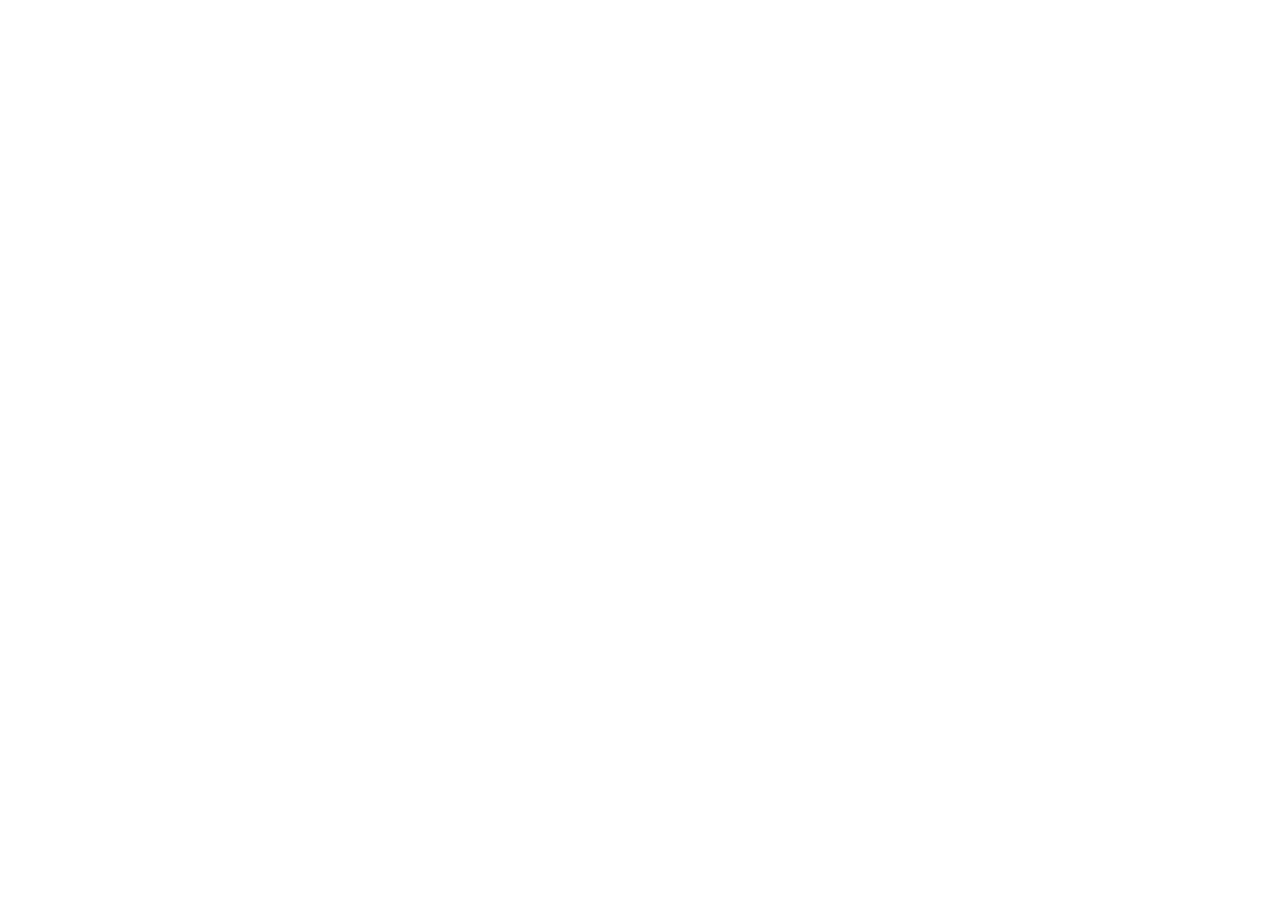
==== docs/index.html @ 5a46e16a "Initial version of REBIUN Data Explorer" ====
<!DOCTYPE html>
<html>
<head>
  <meta charset="UTF-8">
  <style>
    #vis.vega-embed {
      width: 100%;
      display: flex;
    }

    #vis.vega-embed details,
    #vis.vega-embed details summary {
      position: relative;
    }
  </style>
  <script type="text/javascript" src="https://cdn.jsdelivr.net/npm/vega@6"></script>
  <script type="text/javascript" src="https://cdn.jsdelivr.net/npm/vega-lite@6.4.1"></script>
  <script type="text/javascript" src="https://cdn.jsdelivr.net/npm/vega-embed@7"></script>
</head>
<body>
  <div id="vis"></div>
  <script>
    (function(vegaEmbed) {
      var spec = {"config": {"view": {"continuousWidth": 300, "continuousHeight": 300}, "background": "white", "padding": {"left": 38, "right": 52, "top": 30, "bottom": 38}}, "layer": [{"data": {"name": "data-f1de901c2d31e47f99f849ad54f6220b"}, "mark": {"type": "line", "color": "#4B5563", "opacity": 0.88, "strokeDash": [6, 4], "strokeWidth": 2}, "encoding": {"x": {"field": "porcentaje_ptgas", "type": "quantitative"}, "y": {"field": "ratio_usuarios_bibliotecario", "scale": {"domain": [126.91222050033207, 13691.44888888889], "nice": false, "type": "log"}, "type": "quantitative"}}, "name": "view_b2ff8e7f41da6af4_0"}, {"data": {"name": "data-8a2980b4a026dc83e1240d1a36b74109"}, "mark": {"type": "rule", "color": "#6B7280", "opacity": 0.82, "strokeDash": [3, 4], "strokeWidth": 1.2}, "encoding": {"x": {"field": "x", "type": "quantitative"}}}, {"data": {"name": "data-193352be0f4d25f13fe970c2f8bbff43"}, "mark": {"type": "rule", "color": "#6B7280", "opacity": 0.82, "strokeDash": [3, 4], "strokeWidth": 1.2}, "encoding": {"y": {"field": "y", "scale": {"domain": [126.91222050033207, 13691.44888888889], "nice": false, "type": "log"}, "type": "quantitative"}}}, {"data": {"name": "data-3f4d551e3c42fa9a676c4fe5a2513b56"}, "mark": {"type": "text", "align": "left", "baseline": "middle", "color": "#4B5563", "fontSize": 11, "opacity": 0.78}, "encoding": {"text": {"field": "label", "type": "nominal"}, "x": {"field": "x", "type": "quantitative"}, "y": {"field": "y", "scale": {"domain": [126.91222050033207, 13691.44888888889], "nice": false, "type": "log"}, "type": "quantitative"}}}, {"data": {"name": "data-dd6310cd65c7c9d2181bcee5a3fee55d"}, "mark": {"type": "rule", "color": "#111827", "opacity": 0.65, "strokeDash": [2, 3], "strokeWidth": 1.1}, "encoding": {"x": {"field": "porcentaje_ptgas", "type": "quantitative"}}, "transform": [{"filter": "(propiedad_sel == 'Todas' || datum.propiedad == propiedad_sel) && (tipologia_sel == 'Todas' || datum.tipologia == tipologia_sel) && (comunidad_sel == 'Todas' || datum.comunidad_autonoma == comunidad_sel) && (busqueda == '' || test(regexp(busqueda, 'i'), datum.universidad_busqueda))"}, {"filter": "universidad_sel != 'Todas' && datum.universidad == universidad_sel"}]}, {"data": {"name": "data-dd6310cd65c7c9d2181bcee5a3fee55d"}, "mark": {"type": "rule", "color": "#111827", "opacity": 0.65, "strokeDash": [2, 3], "strokeWidth": 1.1}, "encoding": {"y": {"field": "ratio_usuarios_bibliotecario", "scale": {"domain": [126.91222050033207, 13691.44888888889], "nice": false, "type": "log"}, "type": "quantitative"}}, "transform": [{"filter": "(propiedad_sel == 'Todas' || datum.propiedad == propiedad_sel) && (tipologia_sel == 'Todas' || datum.tipologia == tipologia_sel) && (comunidad_sel == 'Todas' || datum.comunidad_autonoma == comunidad_sel) && (busqueda == '' || test(regexp(busqueda, 'i'), datum.universidad_busqueda))"}, {"filter": "universidad_sel != 'Todas' && datum.universidad == universidad_sel"}]}, {"data": {"name": "data-dd6310cd65c7c9d2181bcee5a3fee55d"}, "mark": {"type": "circle", "size": 118, "stroke": "#111827", "strokeWidth": 0.45}, "encoding": {"color": {"field": "propiedad", "legend": {"direction": "horizontal", "labelLimit": 160, "orient": "top", "titleOrient": "left"}, "scale": {"domain": ["P\u00fablica", "Privada"], "range": ["#2F6B8F", "#B66A2C"]}, "title": "Tipo de universidad", "type": "nominal"}, "opacity": {"condition": {"param": "leyenda_propiedad", "value": 0.74}, "value": 0.12}, "tooltip": [{"field": "universidad", "title": "Universidad", "type": "nominal"}, {"field": "tipologia", "title": "Tipolog\u00eda", "type": "nominal"}, {"field": "comunidad_autonoma", "title": "Comunidad Aut\u00f3noma", "type": "nominal"}, {"field": "ptgas_universidad", "format": ",.0f", "title": "PTGAS", "type": "quantitative"}, {"field": "plantilla_biblioteca", "format": ",.2f", "title": "Plantilla biblioteca", "type": "quantitative"}, {"field": "porcentaje_ptgas", "format": ".2f", "title": "% plantilla biblioteca/PTGAS", "type": "quantitative"}, {"field": "personas_usuarias", "format": ",.0f", "title": "Personas usuarias", "type": "quantitative"}, {"field": "ratio_usuarios_bibliotecario", "format": ",.2f", "title": "Personas usuarias por persona de plantilla bibliotecaria", "type": "quantitative"}], "x": {"axis": {"format": ".0f", "grid": true, "labelExpr": "datum.label + '%'", "tickCount": 7}, "field": "porcentaje_ptgas", "scale": {"domain": [0.5578512396694215, 21.096846011131724], "nice": false}, "title": "Plantilla biblioteca / PTGAS de la universidad (%)", "type": "quantitative"}, "y": {"axis": {"format": ".0f", "grid": true, "tickCount": 7}, "field": "ratio_usuarios_bibliotecario", "scale": {"domain": [126.91222050033207, 13691.44888888889], "nice": false, "type": "log"}, "title": "Personas usuarias propias por persona de plantilla bibliotecaria (escala log)", "type": "quantitative"}}, "transform": [{"filter": "(propiedad_sel == 'Todas' || datum.propiedad == propiedad_sel) && (tipologia_sel == 'Todas' || datum.tipologia == tipologia_sel) && (comunidad_sel == 'Todas' || datum.comunidad_autonoma == comunidad_sel) && (busqueda == '' || test(regexp(busqueda, 'i'), datum.universidad_busqueda))"}]}, {"data": {"name": "data-dd6310cd65c7c9d2181bcee5a3fee55d"}, "mark": {"type": "circle", "fillOpacity": 0, "size": 285, "stroke": "#111827", "strokeWidth": 2.3}, "encoding": {"x": {"field": "porcentaje_ptgas", "type": "quantitative"}, "y": {"field": "ratio_usuarios_bibliotecario", "scale": {"domain": [126.91222050033207, 13691.44888888889], "nice": false, "type": "log"}, "type": "quantitative"}}, "transform": [{"filter": "(propiedad_sel == 'Todas' || datum.propiedad == propiedad_sel) && (tipologia_sel == 'Todas' || datum.tipologia == tipologia_sel) && (comunidad_sel == 'Todas' || datum.comunidad_autonoma == comunidad_sel) && (busqueda == '' || test(regexp(busqueda, 'i'), datum.universidad_busqueda))"}, {"filter": "universidad_sel != 'Todas' && datum.universidad == universidad_sel"}]}, {"data": {"name": "data-dd6310cd65c7c9d2181bcee5a3fee55d"}, "mark": {"type": "circle", "fillOpacity": 0, "size": 285, "stroke": "#111827", "strokeWidth": 2.3}, "encoding": {"x": {"field": "porcentaje_ptgas", "type": "quantitative"}, "y": {"field": "ratio_usuarios_bibliotecario", "scale": {"domain": [126.91222050033207, 13691.44888888889], "nice": false, "type": "log"}, "type": "quantitative"}}, "transform": [{"filter": "(propiedad_sel == 'Todas' || datum.propiedad == propiedad_sel) && (tipologia_sel == 'Todas' || datum.tipologia == tipologia_sel) && (comunidad_sel == 'Todas' || datum.comunidad_autonoma == comunidad_sel) && (busqueda == '' || test(regexp(busqueda, 'i'), datum.universidad_busqueda))"}, {"filter": {"param": "hover", "empty": false}}]}, {"data": {"name": "data-dd6310cd65c7c9d2181bcee5a3fee55d"}, "mark": {"type": "text", "align": "left", "baseline": "middle", "color": "#1F2933", "dx": 8, "dy": -7, "fontSize": 11}, "encoding": {"opacity": {"condition": {"param": "leyenda_propiedad", "value": 0.92}, "value": 0.18}, "text": {"field": "etiqueta", "type": "nominal"}, "x": {"field": "porcentaje_ptgas", "type": "quantitative"}, "y": {"field": "ratio_usuarios_bibliotecario", "scale": {"domain": [126.91222050033207, 13691.44888888889], "nice": false, "type": "log"}, "type": "quantitative"}}, "transform": [{"filter": "(propiedad_sel == 'Todas' || datum.propiedad == propiedad_sel) && (tipologia_sel == 'Todas' || datum.tipologia == tipologia_sel) && (comunidad_sel == 'Todas' || datum.comunidad_autonoma == comunidad_sel) && (busqueda == '' || test(regexp(busqueda, 'i'), datum.universidad_busqueda))"}, {"filter": "datum.mostrar_etiqueta"}]}, {"data": {"name": "data-dd6310cd65c7c9d2181bcee5a3fee55d"}, "mark": {"type": "text", "align": "left", "baseline": "middle", "color": "#111827", "dx": 10, "dy": -14, "fontSize": 11.5, "fontWeight": "bold"}, "encoding": {"opacity": {"condition": {"param": "hover", "value": 1, "empty": false}, "value": 0}, "text": {"field": "universidad", "type": "nominal"}, "x": {"field": "porcentaje_ptgas", "type": "quantitative"}, "y": {"field": "ratio_usuarios_bibliotecario", "scale": {"domain": [126.91222050033207, 13691.44888888889], "nice": false, "type": "log"}, "type": "quantitative"}}, "transform": [{"filter": "(propiedad_sel == 'Todas' || datum.propiedad == propiedad_sel) && (tipologia_sel == 'Todas' || datum.tipologia == tipologia_sel) && (comunidad_sel == 'Todas' || datum.comunidad_autonoma == comunidad_sel) && (busqueda == '' || test(regexp(busqueda, 'i'), datum.universidad_busqueda))"}]}, {"data": {"name": "data-932f14a101cfa1c436092d6a318735ea"}, "mark": {"type": "text", "align": "right", "baseline": "top", "color": "#4B5563", "fontSize": 12}, "encoding": {"text": {"field": "label", "type": "nominal"}, "x": {"field": "x", "type": "quantitative"}, "y": {"field": "y", "scale": {"domain": [126.91222050033207, 13691.44888888889], "nice": false, "type": "log"}, "type": "quantitative"}}}], "height": 760, "params": [{"name": "propiedad_sel", "bind": {"input": "select", "options": ["Todas", "P\u00fablica", "Privada"], "name": "P\u00fablica / Privada: "}, "value": "Todas"}, {"name": "tipologia_sel", "bind": {"input": "select", "options": ["Todas", "P\u00fablica presencial", "P\u00fablica no presencial", "Privada presencial", "Privada online", "Privada de la Iglesia"], "name": "Tipolog\u00eda: "}, "value": "Todas"}, {"name": "comunidad_sel", "bind": {"input": "select", "options": ["Todas", "Comunidad Aut\u00f3noma de Andaluc\u00eda", "Comunidad Aut\u00f3noma de Arag\u00f3n", "Comunidad Aut\u00f3noma de Canarias", "Comunidad Aut\u00f3noma de Cantabria", "Comunidad Aut\u00f3noma de Castilla-La Mancha", "Comunidad Aut\u00f3noma de Catalu\u00f1a", "Comunidad Aut\u00f3noma de Extremadura", "Comunidad Aut\u00f3noma de Galicia", "Comunidad Aut\u00f3noma de la Rioja", "Comunidad Aut\u00f3noma de las Illes Balears", "Comunidad Aut\u00f3noma del Pa\u00eds Vasco", "Comunidad Foral de Navarra", "Comunidad Valenciana", "Comunidad de Castilla y Le\u00f3n", "Comunidad de Madrid", "Principado de Asturias", "Regi\u00f3n de Murcia"], "name": "Comunidad Aut\u00f3noma: "}, "value": "Todas"}, {"name": "universidad_sel", "bind": {"input": "select", "options": ["Todas", "IE Universidad", "Mondragon Unibertsitatea", "Universidad Alfonso X el Sabio", "Universidad Antonio de Nebrija", "Universidad Aut\u00f3noma de Madrid", "Universidad CEU Cardenal Herrera", "Universidad CEU San Pablo", "Universidad Camilo Jos\u00e9 Cela", "Universidad Carlos III de Madrid", "Universidad Cat\u00f3lica San Antonio de Murcia", "Universidad Cat\u00f3lica de \u00c1vila", "Universidad Complutense de Madrid", "Universidad Europea Miguel de Cervantes", "Universidad Europea de Madrid", "Universidad Francisco de Vitoria", "Universidad Internacional de Andaluc\u00eda", "Universidad Internacional de Valencia", "Universidad Internacional de la Rioja", "Universidad Loyola Andaluc\u00eda", "Universidad Miguel Hern\u00e1ndez de Elche", "Universidad Nacional de Educaci\u00f3n a Distancia", "Universidad Pablo de Olavide", "Universidad Polit\u00e9cnica de Cartagena", "Universidad Polit\u00e9cnica de Madrid", "Universidad Pontificia Comillas", "Universidad Pontificia de Salamanca", "Universidad P\u00fablica de Navarra", "Universidad Rey Juan Carlos", "Universidad San Jorge", "Universidad a Distancia de Madrid", "Universidad de Alcal\u00e1", "Universidad de Alicante", "Universidad de Almer\u00eda", "Universidad de Cantabria", "Universidad de Castilla La Mancha", "Universidad de C\u00e1diz", "Universidad de C\u00f3rdoba", "Universidad de Deusto", "Universidad de Extremadura", "Universidad de Granada", "Universidad de Huelva", "Universidad de Ja\u00e9n", "Universidad de La Laguna", "Universidad de La Rioja", "Universidad de Las Palmas de Gran Canaria", "Universidad de Le\u00f3n", "Universidad de Murcia", "Universidad de M\u00e1laga", "Universidad de Oviedo", "Universidad de Salamanca", "Universidad de Sevilla", "Universidad de Valladolid", "Universidad de Zaragoza", "Universidad del Pa\u00eds Vasco", "Universidade da Coru\u00f1a", "Universidade de Santiago de Compostela", "Universidade de Vigo", "Universitat Abat Oliba CEU", "Universitat Aut\u00f2noma de Barcelona", "Universitat Cat\u00f2lica de Val\u00e8ncia Sant Vicent M\u00e0rtir", "Universitat Internacional de Catalunya", "Universitat Jaume I", "Universitat Oberta de Catalunya", "Universitat Polit\u00e8cnica de Catalunya", "Universitat Polit\u00e8cnica de Val\u00e8ncia", "Universitat Pompeu Fabra", "Universitat Ramon Llull", "Universitat Rovira i Virgili", "Universitat de Barcelona", "Universitat de Girona", "Universitat de Lleida", "Universitat de Val\u00e8ncia", "Universitat de Vic", "Universitat de les Illes Balears"], "name": "Universidad seleccionada: "}, "value": "Todas"}, {"name": "busqueda", "bind": {"input": "search", "name": "Buscar: ", "placeholder": "Buscar universidad"}, "value": ""}, {"name": "zoom", "select": {"type": "interval"}, "bind": "scales", "views": ["view_b2ff8e7f41da6af4_0"]}, {"name": "hover", "select": {"type": "point", "clear": "pointerout", "fields": ["universidad"], "nearest": true, "on": "pointerover"}, "views": ["view_b2ff8e7f41da6af4_0"]}, {"name": "leyenda_propiedad", "select": {"type": "point", "fields": ["propiedad"]}, "bind": "legend", "views": ["view_b2ff8e7f41da6af4_0"]}], "title": {"text": "Peso institucional de la biblioteca y presi\u00f3n potencial sobre la plantilla, 2025", "anchor": "start", "color": "#1F2933", "fontSize": 24, "offset": 18, "subtitle": "X: plantilla bibliotecaria sobre PTGAS universitario. Y: personas usuarias propias por persona de plantilla bibliotecaria (escala logar\u00edtmica).", "subtitleColor": "#4B5563", "subtitleFontSize": 13}, "width": 1180, "$schema": "https://vega.github.io/schema/vega-lite/v6.4.1.json", "datasets": {"data-f1de901c2d31e47f99f849ad54f6220b": [{"porcentaje_ptgas": 0.5578512396694215, "ratio_usuarios_bibliotecario": 1936.485997542765}, {"porcentaje_ptgas": 0.8145886743127003, "ratio_usuarios_bibliotecario": 1845.73049044421}, {"porcentaje_ptgas": 1.0713261089559791, "ratio_usuarios_bibliotecario": 1759.2283381745415}, {"porcentaje_ptgas": 1.3280635435992578, "ratio_usuarios_bibliotecario": 1676.780202667353}, {"porcentaje_ptgas": 1.5848009782425367, "ratio_usuarios_bibliotecario": 1598.1960880499516}, {"porcentaje_ptgas": 1.8415384128858154, "ratio_usuarios_bibliotecario": 1523.294902811356}, {"porcentaje_ptgas": 2.098275847529094, "ratio_usuarios_bibliotecario": 1451.9040424897669}, {"porcentaje_ptgas": 2.355013282172373, "ratio_usuarios_bibliotecario": 1383.8589919178544}, {"porcentaje_ptgas": 2.611750716815652, "ratio_usuarios_bibliotecario": 1319.0029461092265}, {"porcentaje_ptgas": 2.868488151458931, "ratio_usuarios_bibliotecario": 1257.1864489124853}, {"porcentaje_ptgas": 3.1252255861022094, "ratio_usuarios_bibliotecario": 1198.2670486001357}, {"porcentaje_ptgas": 3.3819630207454883, "ratio_usuarios_bibliotecario": 1142.108969598693}, {"porcentaje_ptgas": 3.638700455388767, "ratio_usuarios_bibliotecario": 1088.5827996035246}, {"porcentaje_ptgas": 3.8954378900320457, "ratio_usuarios_bibliotecario": 1037.5651913573804}, {"porcentaje_ptgas": 4.152175324675325, "ratio_usuarios_bibliotecario": 988.9385784053966}, {"porcentaje_ptgas": 4.4089127593186035, "ratio_usuarios_bibliotecario": 942.590904171557}, {"porcentaje_ptgas": 4.665650193961882, "ratio_usuarios_bibliotecario": 898.4153637322639}, {"porcentaje_ptgas": 4.92238762860516, "ratio_usuarios_bibliotecario": 856.3101576919853}, {"porcentaje_ptgas": 5.17912506324844, "ratio_usuarios_bibliotecario": 816.1782575937697}, {"porcentaje_ptgas": 5.435862497891718, "ratio_usuarios_bibliotecario": 777.9271823240649}, {"porcentaje_ptgas": 5.692599932534997, "ratio_usuarios_bibliotecario": 741.4687849965572}, {"porcentaje_ptgas": 5.949337367178276, "ratio_usuarios_bibliotecario": 706.71904982393}, {"porcentaje_ptgas": 6.206074801821555, "ratio_usuarios_bibliotecario": 673.5978985094531}, {"porcentaje_ptgas": 6.462812236464833, "ratio_usuarios_bibliotecario": 642.0290057122331}, {"porcentaje_ptgas": 6.719549671108113, "ratio_usuarios_bibliotecario": 611.9396231608841}, {"porcentaje_ptgas": 6.976287105751391, "ratio_usuarios_bibliotecario": 583.2604120103077}, {"porcentaje_ptgas": 7.23302454039467, "ratio_usuarios_bibliotecario": 555.9252830552435}, {"porcentaje_ptgas": 7.489761975037949, "ratio_usuarios_bibliotecario": 529.8712444323942}, {"porcentaje_ptgas": 7.746499409681227, "ratio_usuarios_bibliotecario": 505.0382564601476}, {"porcentaje_ptgas": 8.003236844324507, "ratio_usuarios_bibliotecario": 481.3690932813942}, {"porcentaje_ptgas": 8.259974278967785, "ratio_usuarios_bibliotecario": 458.80921099060635}, {"porcentaje_ptgas": 8.516711713611064, "ratio_usuarios_bibliotecario": 437.3066219412782}, {"porcentaje_ptgas": 8.773449148254343, "ratio_usuarios_bibliotecario": 416.81177494408973}, {"porcentaje_ptgas": 9.03018658289762, "ratio_usuarios_bibliotecario": 397.277441079709}, {"porcentaje_ptgas": 9.2869240175409, "ratio_usuarios_bibliotecario": 378.65860486310044}, {"porcentaje_ptgas": 9.543661452184178, "ratio_usuarios_bibliotecario": 360.9123605085382}, {"porcentaje_ptgas": 9.800398886827459, "ratio_usuarios_bibliotecario": 343.9978130562706}, {"porcentaje_ptgas": 10.057136321470736, "ratio_usuarios_bibliotecario": 327.87598413298883}, {"porcentaje_ptgas": 10.313873756114015, "ratio_usuarios_bibliotecario": 312.5097221289332}, {"porcentaje_ptgas": 10.570611190757294, "ratio_usuarios_bibliotecario": 297.86361658464926}, {"porcentaje_ptgas": 10.827348625400573, "ratio_usuarios_bibliotecario": 283.90391659009646}, {"porcentaje_ptgas": 11.084086060043852, "ratio_usuarios_bibliotecario": 270.59845300807484}, {"porcentaje_ptgas": 11.34082349468713, "ratio_usuarios_bibliotecario": 257.91656434273244}, {"porcentaje_ptgas": 11.59756092933041, "ratio_usuarios_bibliotecario": 245.82902608232482}, {"porcentaje_ptgas": 11.854298363973689, "ratio_usuarios_bibliotecario": 234.30798335340515}, {"porcentaje_ptgas": 12.111035798616967, "ratio_usuarios_bibliotecario": 223.3268867312446}, {"porcentaje_ptgas": 12.367773233260245, "ratio_usuarios_bibliotecario": 212.86043105857038}, {"porcentaje_ptgas": 12.624510667903523, "ratio_usuarios_bibliotecario": 202.88449713162726}, {"porcentaje_ptgas": 12.881248102546804, "ratio_usuarios_bibliotecario": 193.37609611918487}, {"porcentaje_ptgas": 13.137985537190083, "ratio_usuarios_bibliotecario": 184.31331658641028}, {"porcentaje_ptgas": 13.39472297183336, "ratio_usuarios_bibliotecario": 175.67527400152102}, {"porcentaje_ptgas": 13.65146040647664, "ratio_usuarios_bibliotecario": 167.4420626088662}, {"porcentaje_ptgas": 13.908197841119918, "ratio_usuarios_bibliotecario": 159.59470955752553}, {"porcentaje_ptgas": 14.164935275763197, "ratio_usuarios_bibliotecario": 152.11513117972234}, {"porcentaje_ptgas": 14.421672710406476, "ratio_usuarios_bibliotecario": 144.9860913182948}, {"porcentaje_ptgas": 14.678410145049753, "ratio_usuarios_bibliotecario": 138.19116160719648}, {"porcentaje_ptgas": 14.935147579693032, "ratio_usuarios_bibliotecario": 131.71468361349358}, {"porcentaje_ptgas": 15.191885014336311, "ratio_usuarios_bibliotecario": 125.54173275361829}, {"porcentaje_ptgas": 15.448622448979592, "ratio_usuarios_bibliotecario": 119.65808390072526}, {"porcentaje_ptgas": 15.70535988362287, "ratio_usuarios_bibliotecario": 114.05017860389819}, {"porcentaje_ptgas": 15.96209731826615, "ratio_usuarios_bibliotecario": 108.70509384366152}, {"porcentaje_ptgas": 16.21883475290943, "ratio_usuarios_bibliotecario": 103.61051225180074}, {"porcentaje_ptgas": 16.475572187552707, "ratio_usuarios_bibliotecario": 98.75469372686175}, {"porcentaje_ptgas": 16.732309622195984, "ratio_usuarios_bibliotecario": 94.12644837992073}, {"porcentaje_ptgas": 16.989047056839265, "ratio_usuarios_bibliotecario": 89.71511074828008}, {"porcentaje_ptgas": 17.245784491482542, "ratio_usuarios_bibliotecario": 85.51051521766702}, {"porcentaje_ptgas": 17.50252192612582, "ratio_usuarios_bibliotecario": 81.50297259629745}, {"porcentaje_ptgas": 17.7592593607691, "ratio_usuarios_bibliotecario": 77.68324778682168}, {"porcentaje_ptgas": 18.015996795412377, "ratio_usuarios_bibliotecario": 74.04253850469844}, {"porcentaje_ptgas": 18.272734230055658, "ratio_usuarios_bibliotecario": 70.57245499395528}, {"porcentaje_ptgas": 18.529471664698935, "ratio_usuarios_bibliotecario": 67.26500069359189}, {"porcentaje_ptgas": 18.786209099342216, "ratio_usuarios_bibliotecario": 64.11255381007307}, {"porcentaje_ptgas": 19.042946533985496, "ratio_usuarios_bibliotecario": 61.10784975344687}, {"porcentaje_ptgas": 19.299683968628774, "ratio_usuarios_bibliotecario": 58.24396439661312}, {"porcentaje_ptgas": 19.55642140327205, "ratio_usuarios_bibliotecario": 55.51429811916408}, {"porcentaje_ptgas": 19.81315883791533, "ratio_usuarios_bibliotecario": 52.912560599028055}, {"porcentaje_ptgas": 20.06989627255861, "ratio_usuarios_bibliotecario": 50.43275631686892}, {"porcentaje_ptgas": 20.32663370720189, "ratio_usuarios_bibliotecario": 48.069170739837546}, {"porcentaje_ptgas": 20.583371141845166, "ratio_usuarios_bibliotecario": 45.81635715283687}, {"porcentaje_ptgas": 20.840108576488444, "ratio_usuarios_bibliotecario": 43.66912410695354}, {"porcentaje_ptgas": 21.096846011131724, "ratio_usuarios_bibliotecario": 41.62252345613279}], "data-8a2980b4a026dc83e1240d1a36b74109": [{"x": 7.881733460473245}], "data-193352be0f4d25f13fe970c2f8bbff43": [{"y": 975.5329616463956}], "data-3f4d551e3c42fa9a676c4fe5a2513b56": [{"x": 1.0705229951256892, "y": 6534.785252937731, "label": "Bajo peso / alta presi\u00f3n"}, {"x": 8.80679133901934, "y": 6534.785252937731, "label": "Alto peso / alta presi\u00f3n"}, {"x": 1.0705229951256892, "y": 207.05259791596993, "label": "Bajo peso / baja presi\u00f3n"}, {"x": 8.80679133901934, "y": 207.05259791596993, "label": "Alto peso / baja presi\u00f3n"}], "data-dd6310cd65c7c9d2181bcee5a3fee55d": [{"id_institucion_rebiun": "rebiun_ie_universidad", "universidad": "IE Universidad", "NPASUNIV": 1928.0, "NPLANTILLATOTAL": 17.5, "NUSUARIOPROP": 15176.0, "grupo_comparacion": "universidad_privada_presencial", "comunidad_autonoma": "Comunidad de Castilla y Le\u00f3n", "tipologia": "Privada presencial", "propiedad": "Privada", "personas_usuarias": 15176.0, "plantilla_biblioteca": 17.5, "ptgas_universidad": 1928.0, "porcentaje_ptgas": 0.907676348547718, "ratio_usuarios_bibliotecario": 867.2, "etiqueta": "IE Universidad", "mostrar_etiqueta": true, "universidad_busqueda": "ie universidad"}, {"id_institucion_rebiun": "rebiun_mondragon_unibertsitatea", "universidad": "Mondragon Unibertsitatea", "NPASUNIV": 188.0, "NPLANTILLATOTAL": 13.0, "NUSUARIOPROP": 8783.0, "grupo_comparacion": "universidad_privada_presencial", "comunidad_autonoma": "Comunidad Aut\u00f3noma del Pa\u00eds Vasco", "tipologia": "Privada presencial", "propiedad": "Privada", "personas_usuarias": 8783.0, "plantilla_biblioteca": 13.0, "ptgas_universidad": 188.0, "porcentaje_ptgas": 6.914893617021277, "ratio_usuarios_bibliotecario": 675.6153846153846, "etiqueta": "", "mostrar_etiqueta": false, "universidad_busqueda": "mondragon unibertsitatea"}, {"id_institucion_rebiun": "rebiun_universidad_alfonso_x_el_sabio", "universidad": "Universidad Alfonso X el Sabio", "NPASUNIV": 509.0, "NPLANTILLATOTAL": 6.0, "NUSUARIOPROP": 21809.0, "grupo_comparacion": "universidad_privada_presencial", "comunidad_autonoma": "Comunidad de Madrid", "tipologia": "Privada presencial", "propiedad": "Privada", "personas_usuarias": 21809.0, "plantilla_biblioteca": 6.0, "ptgas_universidad": 509.0, "porcentaje_ptgas": 1.1787819253438114, "ratio_usuarios_bibliotecario": 3634.8333333333335, "etiqueta": "", "mostrar_etiqueta": false, "universidad_busqueda": "universidad alfonso x el sabio"}, {"id_institucion_rebiun": "rebiun_universidad_antonio_de_nebrija", "universidad": "Universidad Antonio de Nebrija", "NPASUNIV": 430.0, "NPLANTILLATOTAL": 9.0, "NUSUARIOPROP": 17116.0, "grupo_comparacion": "universidad_privada_presencial", "comunidad_autonoma": "Comunidad de Madrid", "tipologia": "Privada presencial", "propiedad": "Privada", "personas_usuarias": 17116.0, "plantilla_biblioteca": 9.0, "ptgas_universidad": 430.0, "porcentaje_ptgas": 2.0930232558139537, "ratio_usuarios_bibliotecario": 1901.7777777777778, "etiqueta": "", "mostrar_etiqueta": false, "universidad_busqueda": "universidad antonio de nebrija"}, {"id_institucion_rebiun": "rebiun_universidad_autonoma_de_madrid", "universidad": "Universidad Aut\u00f3noma de Madrid", "NPASUNIV": 1127.0, "NPLANTILLATOTAL": 105.0, "NUSUARIOPROP": 35570.0, "grupo_comparacion": "universidad_publica_presencial", "comunidad_autonoma": "Comunidad de Madrid", "tipologia": "P\u00fablica presencial", "propiedad": "P\u00fablica", "personas_usuarias": 35570.0, "plantilla_biblioteca": 105.0, "ptgas_universidad": 1127.0, "porcentaje_ptgas": 9.316770186335404, "ratio_usuarios_bibliotecario": 338.76190476190476, "etiqueta": "", "mostrar_etiqueta": false, "universidad_busqueda": "universidad aut\u00f3noma de madrid"}, {"id_institucion_rebiun": "rebiun_universidad_ceu_cardenal_herrera", "universidad": "Universidad CEU Cardenal Herrera", "NPASUNIV": 479.0, "NPLANTILLATOTAL": 38.0, "NUSUARIOPROP": 15253.0, "grupo_comparacion": "universidad_privada_iglesia", "comunidad_autonoma": "Comunidad Valenciana", "tipologia": "Privada de la Iglesia", "propiedad": "Privada", "personas_usuarias": 15253.0, "plantilla_biblioteca": 38.0, "ptgas_universidad": 479.0, "porcentaje_ptgas": 7.933194154488518, "ratio_usuarios_bibliotecario": 401.39473684210526, "etiqueta": "", "mostrar_etiqueta": false, "universidad_busqueda": "universidad ceu cardenal herrera"}, {"id_institucion_rebiun": "rebiun_universidad_ceu_san_pablo", "universidad": "Universidad CEU San Pablo", "NPASUNIV": 417.0, "NPLANTILLATOTAL": 30.0, "NUSUARIOPROP": 15379.0, "grupo_comparacion": "universidad_privada_iglesia", "comunidad_autonoma": "Comunidad de Madrid", "tipologia": "Privada de la Iglesia", "propiedad": "Privada", "personas_usuarias": 15379.0, "plantilla_biblioteca": 30.0, "ptgas_universidad": 417.0, "porcentaje_ptgas": 7.194244604316546, "ratio_usuarios_bibliotecario": 512.6333333333333, "etiqueta": "", "mostrar_etiqueta": false, "universidad_busqueda": "universidad ceu san pablo"}, {"id_institucion_rebiun": "rebiun_universidad_camilo_jose_cela", "universidad": "Universidad Camilo Jos\u00e9 Cela", "NPASUNIV": 191.0, "NPLANTILLATOTAL": 4.0, "NUSUARIOPROP": 18046.0, "grupo_comparacion": "universidad_privada_presencial", "comunidad_autonoma": "Comunidad de Madrid", "tipologia": "Privada presencial", "propiedad": "Privada", "personas_usuarias": 18046.0, "plantilla_biblioteca": 4.0, "ptgas_universidad": 191.0, "porcentaje_ptgas": 2.094240837696335, "ratio_usuarios_bibliotecario": 4511.5, "etiqueta": "", "mostrar_etiqueta": false, "universidad_busqueda": "universidad camilo jos\u00e9 cela"}, {"id_institucion_rebiun": "rebiun_universidad_carlos_iii_de_madrid", "universidad": "Universidad Carlos III de Madrid", "NPASUNIV": 746.0, "NPLANTILLATOTAL": 77.0, "NUSUARIOPROP": 28547.0, "grupo_comparacion": "universidad_publica_presencial", "comunidad_autonoma": "Comunidad de Madrid", "tipologia": "P\u00fablica presencial", "propiedad": "P\u00fablica", "personas_usuarias": 28547.0, "plantilla_biblioteca": 77.0, "ptgas_universidad": 746.0, "porcentaje_ptgas": 10.32171581769437, "ratio_usuarios_bibliotecario": 370.7402597402597, "etiqueta": "", "mostrar_etiqueta": false, "universidad_busqueda": "universidad carlos iii de madrid"}, {"id_institucion_rebiun": "rebiun_universidad_catolica_san_antonio_de_murcia", "universidad": "Universidad Cat\u00f3lica San Antonio de Murcia", "NPASUNIV": 517.0, "NPLANTILLATOTAL": 12.0, "NUSUARIOPROP": 19055.0, "grupo_comparacion": "universidad_privada_iglesia", "comunidad_autonoma": "Regi\u00f3n de Murcia", "tipologia": "Privada de la Iglesia", "propiedad": "Privada", "personas_usuarias": 19055.0, "plantilla_biblioteca": 12.0, "ptgas_universidad": 517.0, "porcentaje_ptgas": 2.321083172147002, "ratio_usuarios_bibliotecario": 1587.9166666666667, "etiqueta": "", "mostrar_etiqueta": false, "universidad_busqueda": "universidad cat\u00f3lica san antonio de murcia"}, {"id_institucion_rebiun": "rebiun_universidad_catolica_de_avila", "universidad": "Universidad Cat\u00f3lica de \u00c1vila", "NPASUNIV": 136.0, "NPLANTILLATOTAL": 2.0, "NUSUARIOPROP": 7091.0, "grupo_comparacion": "universidad_privada_iglesia", "comunidad_autonoma": "Comunidad de Castilla y Le\u00f3n", "tipologia": "Privada de la Iglesia", "propiedad": "Privada", "personas_usuarias": 7091.0, "plantilla_biblioteca": 2.0, "ptgas_universidad": 136.0, "porcentaje_ptgas": 1.4705882352941175, "ratio_usuarios_bibliotecario": 3545.5, "etiqueta": "", "mostrar_etiqueta": false, "universidad_busqueda": "universidad cat\u00f3lica de \u00e1vila"}, {"id_institucion_rebiun": "rebiun_universidad_complutense_de_madrid", "universidad": "Universidad Complutense de Madrid", "NPASUNIV": 3342.0, "NPLANTILLATOTAL": 299.0, "NUSUARIOPROP": 79561.0, "grupo_comparacion": "universidad_publica_presencial", "comunidad_autonoma": "Comunidad de Madrid", "tipologia": "P\u00fablica presencial", "propiedad": "P\u00fablica", "personas_usuarias": 79561.0, "plantilla_biblioteca": 299.0, "ptgas_universidad": 3342.0, "porcentaje_ptgas": 8.946738479952124, "ratio_usuarios_bibliotecario": 266.0903010033445, "etiqueta": "", "mostrar_etiqueta": false, "universidad_busqueda": "universidad complutense de madrid"}, {"id_institucion_rebiun": "rebiun_universidad_europea_miguel_de_cervantes", "universidad": "Universidad Europea Miguel de Cervantes", "NPASUNIV": 239.0, "NPLANTILLATOTAL": 2.0, "NUSUARIOPROP": 10508.0, "grupo_comparacion": "universidad_privada_presencial", "comunidad_autonoma": "Comunidad de Castilla y Le\u00f3n", "tipologia": "Privada presencial", "propiedad": "Privada", "personas_usuarias": 10508.0, "plantilla_biblioteca": 2.0, "ptgas_universidad": 239.0, "porcentaje_ptgas": 0.8368200836820083, "ratio_usuarios_bibliotecario": 5254.0, "etiqueta": "UEMC", "mostrar_etiqueta": true, "universidad_busqueda": "universidad europea miguel de cervantes"}, {"id_institucion_rebiun": "rebiun_universidad_europea_de_madrid", "universidad": "Universidad Europea de Madrid", "NPASUNIV": 1219.0, "NPLANTILLATOTAL": 17.0, "NUSUARIOPROP": 37761.0, "grupo_comparacion": "universidad_privada_presencial", "comunidad_autonoma": "Comunidad de Madrid", "tipologia": "Privada presencial", "propiedad": "Privada", "personas_usuarias": 37761.0, "plantilla_biblioteca": 17.0, "ptgas_universidad": 1219.0, "porcentaje_ptgas": 1.3945857260049221, "ratio_usuarios_bibliotecario": 2221.235294117647, "etiqueta": "", "mostrar_etiqueta": false, "universidad_busqueda": "universidad europea de madrid"}, {"id_institucion_rebiun": "rebiun_universidad_francisco_de_vitoria", "universidad": "Universidad Francisco de Vitoria", "NPASUNIV": 706.0, "NPLANTILLATOTAL": 21.0, "NUSUARIOPROP": 18351.0, "grupo_comparacion": "universidad_privada_presencial", "comunidad_autonoma": "Comunidad de Madrid", "tipologia": "Privada presencial", "propiedad": "Privada", "personas_usuarias": 18351.0, "plantilla_biblioteca": 21.0, "ptgas_universidad": 706.0, "porcentaje_ptgas": 2.974504249291785, "ratio_usuarios_bibliotecario": 873.8571428571429, "etiqueta": "", "mostrar_etiqueta": false, "universidad_busqueda": "universidad francisco de vitoria"}, {"id_institucion_rebiun": "rebiun_universidad_internacional_de_andalucia", "universidad": "Universidad Internacional de Andaluc\u00eda", "NPASUNIV": 131.0, "NPLANTILLATOTAL": 5.0, "NUSUARIOPROP": 2873.0, "grupo_comparacion": "universidad_publica_presencial", "comunidad_autonoma": "Comunidad Aut\u00f3noma de Andaluc\u00eda", "tipologia": "P\u00fablica presencial", "propiedad": "P\u00fablica", "personas_usuarias": 2873.0, "plantilla_biblioteca": 5.0, "ptgas_universidad": 131.0, "porcentaje_ptgas": 3.816793893129771, "ratio_usuarios_bibliotecario": 574.6, "etiqueta": "UNIA", "mostrar_etiqueta": true, "universidad_busqueda": "universidad internacional de andaluc\u00eda"}, {"id_institucion_rebiun": "rebiun_universidad_internacional_de_valencia", "universidad": "Universidad Internacional de Valencia", "NPASUNIV": 374.0, "NPLANTILLATOTAL": 4.0, "NUSUARIOPROP": 33923.0, "grupo_comparacion": "universidad_privada_no_presencial", "comunidad_autonoma": "Comunidad Valenciana", "tipologia": "Privada online", "propiedad": "Privada", "personas_usuarias": 33923.0, "plantilla_biblioteca": 4.0, "ptgas_universidad": 374.0, "porcentaje_ptgas": 1.06951871657754, "ratio_usuarios_bibliotecario": 8480.75, "etiqueta": "VIU", "mostrar_etiqueta": true, "universidad_busqueda": "universidad internacional de valencia"}, {"id_institucion_rebiun": "rebiun_universidad_internacional_de_la_rioja", "universidad": "Universidad Internacional de la Rioja", "NPASUNIV": 1210.0, "NPLANTILLATOTAL": 9.0, "NUSUARIOPROP": 96268.0, "grupo_comparacion": "universidad_privada_no_presencial", "comunidad_autonoma": "Comunidad Aut\u00f3noma de la Rioja", "tipologia": "Privada online", "propiedad": "Privada", "personas_usuarias": 96268.0, "plantilla_biblioteca": 9.0, "ptgas_universidad": 1210.0, "porcentaje_ptgas": 0.743801652892562, "ratio_usuarios_bibliotecario": 10696.444444444445, "etiqueta": "UNIR", "mostrar_etiqueta": true, "universidad_busqueda": "universidad internacional de la rioja"}, {"id_institucion_rebiun": "rebiun_universidad_loyola_andalucia", "universidad": "Universidad Loyola Andaluc\u00eda", "NPASUNIV": 303.0, "NPLANTILLATOTAL": 13.34, "NUSUARIOPROP": 9384.0, "grupo_comparacion": "universidad_privada_iglesia", "comunidad_autonoma": "Comunidad Aut\u00f3noma de Andaluc\u00eda", "tipologia": "Privada de la Iglesia", "propiedad": "Privada", "personas_usuarias": 9384.0, "plantilla_biblioteca": 13.34, "ptgas_universidad": 303.0, "porcentaje_ptgas": 4.402640264026402, "ratio_usuarios_bibliotecario": 703.448275862069, "etiqueta": "", "mostrar_etiqueta": false, "universidad_busqueda": "universidad loyola andaluc\u00eda"}, {"id_institucion_rebiun": "rebiun_universidad_miguel_hernandez_de_elche", "universidad": "Universidad Miguel Hern\u00e1ndez de Elche", "NPASUNIV": 669.0, "NPLANTILLATOTAL": 47.0, "NUSUARIOPROP": 18168.0, "grupo_comparacion": "universidad_publica_presencial", "comunidad_autonoma": "Comunidad Valenciana", "tipologia": "P\u00fablica presencial", "propiedad": "P\u00fablica", "personas_usuarias": 18168.0, "plantilla_biblioteca": 47.0, "ptgas_universidad": 669.0, "porcentaje_ptgas": 7.025411061285501, "ratio_usuarios_bibliotecario": 386.5531914893617, "etiqueta": "", "mostrar_etiqueta": false, "universidad_busqueda": "universidad miguel hern\u00e1ndez de elche"}, {"id_institucion_rebiun": "rebiun_universidad_nacional_de_educacion_a_distancia", "universidad": "Universidad Nacional de Educaci\u00f3n a Distancia", "NPASUNIV": 1078.0, "NPLANTILLATOTAL": 197.76, "NUSUARIOPROP": 188153.0, "grupo_comparacion": "universidad_publica_no_presencial", "comunidad_autonoma": "Comunidad de Madrid", "tipologia": "P\u00fablica no presencial", "propiedad": "P\u00fablica", "personas_usuarias": 188153.0, "plantilla_biblioteca": 197.76, "ptgas_universidad": 1078.0, "porcentaje_ptgas": 18.34508348794063, "ratio_usuarios_bibliotecario": 951.4209142394823, "etiqueta": "UNED", "mostrar_etiqueta": true, "universidad_busqueda": "universidad nacional de educaci\u00f3n a distancia"}, {"id_institucion_rebiun": "rebiun_universidad_pablo_de_olavide", "universidad": "Universidad Pablo de Olavide", "NPASUNIV": 380.0, "NPLANTILLATOTAL": 41.0, "NUSUARIOPROP": 18123.0, "grupo_comparacion": "universidad_publica_presencial", "comunidad_autonoma": "Comunidad Aut\u00f3noma de Andaluc\u00eda", "tipologia": "P\u00fablica presencial", "propiedad": "P\u00fablica", "personas_usuarias": 18123.0, "plantilla_biblioteca": 41.0, "ptgas_universidad": 380.0, "porcentaje_ptgas": 10.789473684210527, "ratio_usuarios_bibliotecario": 442.0243902439024, "etiqueta": "", "mostrar_etiqueta": false, "universidad_busqueda": "universidad pablo de olavide"}, {"id_institucion_rebiun": "rebiun_universidad_politecnica_de_cartagena", "universidad": "Universidad Polit\u00e9cnica de Cartagena", "NPASUNIV": 555.0, "NPLANTILLATOTAL": 28.0, "NUSUARIOPROP": 11339.0, "grupo_comparacion": "universidad_publica_presencial", "comunidad_autonoma": "Regi\u00f3n de Murcia", "tipologia": "P\u00fablica presencial", "propiedad": "P\u00fablica", "personas_usuarias": 11339.0, "plantilla_biblioteca": 28.0, "ptgas_universidad": 555.0, "porcentaje_ptgas": 5.045045045045045, "ratio_usuarios_bibliotecario": 404.9642857142857, "etiqueta": "", "mostrar_etiqueta": false, "universidad_busqueda": "universidad polit\u00e9cnica de cartagena"}, {"id_institucion_rebiun": "rebiun_universidad_politecnica_de_madrid", "universidad": "Universidad Polit\u00e9cnica de Madrid", "NPASUNIV": 1738.0, "NPLANTILLATOTAL": 138.0, "NUSUARIOPROP": 47201.0, "grupo_comparacion": "universidad_publica_presencial", "comunidad_autonoma": "Comunidad de Madrid", "tipologia": "P\u00fablica presencial", "propiedad": "P\u00fablica", "personas_usuarias": 47201.0, "plantilla_biblioteca": 138.0, "ptgas_universidad": 1738.0, "porcentaje_ptgas": 7.940161104718067, "ratio_usuarios_bibliotecario": 342.036231884058, "etiqueta": "", "mostrar_etiqueta": false, "universidad_busqueda": "universidad polit\u00e9cnica de madrid"}, {"id_institucion_rebiun": "rebiun_universidad_pontificia_comillas", "universidad": "Universidad Pontificia Comillas", "NPASUNIV": 460.0, "NPLANTILLATOTAL": 17.26, "NUSUARIOPROP": 18968.0, "grupo_comparacion": "universidad_privada_iglesia", "comunidad_autonoma": "Comunidad de Madrid", "tipologia": "Privada de la Iglesia", "propiedad": "Privada", "personas_usuarias": 18968.0, "plantilla_biblioteca": 17.26, "ptgas_universidad": 460.0, "porcentaje_ptgas": 3.7521739130434786, "ratio_usuarios_bibliotecario": 1098.957126303592, "etiqueta": "", "mostrar_etiqueta": false, "universidad_busqueda": "universidad pontificia comillas"}, {"id_institucion_rebiun": "rebiun_universidad_pontificia_de_salamanca", "universidad": "Universidad Pontificia de Salamanca", "NPASUNIV": 170.0, "NPLANTILLATOTAL": 24.0, "NUSUARIOPROP": 5156.0, "grupo_comparacion": "universidad_privada_iglesia", "comunidad_autonoma": "Comunidad de Castilla y Le\u00f3n", "tipologia": "Privada de la Iglesia", "propiedad": "Privada", "personas_usuarias": 5156.0, "plantilla_biblioteca": 24.0, "ptgas_universidad": 170.0, "porcentaje_ptgas": 14.117647058823529, "ratio_usuarios_bibliotecario": 214.83333333333334, "etiqueta": "UPSA", "mostrar_etiqueta": true, "universidad_busqueda": "universidad pontificia de salamanca"}, {"id_institucion_rebiun": "rebiun_universidad_publica_de_navarra", "universidad": "Universidad P\u00fablica de Navarra", "NPASUNIV": 513.0, "NPLANTILLATOTAL": 65.0, "NUSUARIOPROP": 13734.0, "grupo_comparacion": "universidad_publica_presencial", "comunidad_autonoma": "Comunidad Foral de Navarra", "tipologia": "P\u00fablica presencial", "propiedad": "P\u00fablica", "personas_usuarias": 13734.0, "plantilla_biblioteca": 65.0, "ptgas_universidad": 513.0, "porcentaje_ptgas": 12.670565302144249, "ratio_usuarios_bibliotecario": 211.2923076923077, "etiqueta": "", "mostrar_etiqueta": false, "universidad_busqueda": "universidad p\u00fablica de navarra"}, {"id_institucion_rebiun": "rebiun_universidad_rey_juan_carlos", "universidad": "Universidad Rey Juan Carlos", "NPASUNIV": 836.0, "NPLANTILLATOTAL": 63.0, "NUSUARIOPROP": 52424.0, "grupo_comparacion": "universidad_publica_presencial", "comunidad_autonoma": "Comunidad de Madrid", "tipologia": "P\u00fablica presencial", "propiedad": "P\u00fablica", "personas_usuarias": 52424.0, "plantilla_biblioteca": 63.0, "ptgas_universidad": 836.0, "porcentaje_ptgas": 7.535885167464115, "ratio_usuarios_bibliotecario": 832.1269841269841, "etiqueta": "", "mostrar_etiqueta": false, "universidad_busqueda": "universidad rey juan carlos"}, {"id_institucion_rebiun": "rebiun_universidad_san_jorge", "universidad": "Universidad San Jorge", "NPASUNIV": 196.0, "NPLANTILLATOTAL": 7.0, "NUSUARIOPROP": 4917.0, "grupo_comparacion": "universidad_privada_presencial", "comunidad_autonoma": "Comunidad Aut\u00f3noma de Arag\u00f3n", "tipologia": "Privada presencial", "propiedad": "Privada", "personas_usuarias": 4917.0, "plantilla_biblioteca": 7.0, "ptgas_universidad": 196.0, "porcentaje_ptgas": 3.571428571428571, "ratio_usuarios_bibliotecario": 702.4285714285714, "etiqueta": "", "mostrar_etiqueta": false, "universidad_busqueda": "universidad san jorge"}, {"id_institucion_rebiun": "rebiun_universidad_a_distancia_de_madrid", "universidad": "Universidad a Distancia de Madrid", "NPASUNIV": 128.0, "NPLANTILLATOTAL": 6.0, "NUSUARIOPROP": 21939.0, "grupo_comparacion": "universidad_privada_no_presencial", "comunidad_autonoma": "Comunidad de Madrid", "tipologia": "Privada online", "propiedad": "Privada", "personas_usuarias": 21939.0, "plantilla_biblioteca": 6.0, "ptgas_universidad": 128.0, "porcentaje_ptgas": 4.6875, "ratio_usuarios_bibliotecario": 3656.5, "etiqueta": "", "mostrar_etiqueta": false, "universidad_busqueda": "universidad a distancia de madrid"}, {"id_institucion_rebiun": "rebiun_universidad_de_alcala", "universidad": "Universidad de Alcal\u00e1", "NPASUNIV": 861.0, "NPLANTILLATOTAL": 76.0, "NUSUARIOPROP": 30857.0, "grupo_comparacion": "universidad_publica_presencial", "comunidad_autonoma": "Comunidad de Madrid", "tipologia": "P\u00fablica presencial", "propiedad": "P\u00fablica", "personas_usuarias": 30857.0, "plantilla_biblioteca": 76.0, "ptgas_universidad": 861.0, "porcentaje_ptgas": 8.826945412311266, "ratio_usuarios_bibliotecario": 406.0131578947368, "etiqueta": "", "mostrar_etiqueta": false, "universidad_busqueda": "universidad de alcal\u00e1"}, {"id_institucion_rebiun": "rebiun_universidad_de_alicante", "universidad": "Universidad de Alicante", "NPASUNIV": 1672.0, "NPLANTILLATOTAL": 145.0, "NUSUARIOPROP": 34261.0, "grupo_comparacion": "universidad_publica_presencial", "comunidad_autonoma": "Comunidad Valenciana", "tipologia": "P\u00fablica presencial", "propiedad": "P\u00fablica", "personas_usuarias": 34261.0, "plantilla_biblioteca": 145.0, "ptgas_universidad": 1672.0, "porcentaje_ptgas": 8.67224880382775, "ratio_usuarios_bibliotecario": 236.28275862068966, "etiqueta": "", "mostrar_etiqueta": false, "universidad_busqueda": "universidad de alicante"}, {"id_institucion_rebiun": "rebiun_universidad_de_almeria", "universidad": "Universidad de Almer\u00eda", "NPASUNIV": 522.0, "NPLANTILLATOTAL": 53.0, "NUSUARIOPROP": 18700.0, "grupo_comparacion": "universidad_publica_presencial", "comunidad_autonoma": "Comunidad Aut\u00f3noma de Andaluc\u00eda", "tipologia": "P\u00fablica presencial", "propiedad": "P\u00fablica", "personas_usuarias": 18700.0, "plantilla_biblioteca": 53.0, "ptgas_universidad": 522.0, "porcentaje_ptgas": 10.153256704980842, "ratio_usuarios_bibliotecario": 352.8301886792453, "etiqueta": "", "mostrar_etiqueta": false, "universidad_busqueda": "universidad de almer\u00eda"}, {"id_institucion_rebiun": "rebiun_universidad_de_cantabria", "universidad": "Universidad de Cantabria", "NPASUNIV": 643.0, "NPLANTILLATOTAL": 76.0, "NUSUARIOPROP": 14848.0, "grupo_comparacion": "universidad_publica_presencial", "comunidad_autonoma": "Comunidad Aut\u00f3noma de Cantabria", "tipologia": "P\u00fablica presencial", "propiedad": "P\u00fablica", "personas_usuarias": 14848.0, "plantilla_biblioteca": 76.0, "ptgas_universidad": 643.0, "porcentaje_ptgas": 11.81959564541213, "ratio_usuarios_bibliotecario": 195.3684210526316, "etiqueta": "", "mostrar_etiqueta": false, "universidad_busqueda": "universidad de cantabria"}, {"id_institucion_rebiun": "rebiun_universidad_de_castilla_la_mancha", "universidad": "Universidad de Castilla La Mancha", "NPASUNIV": 1244.0, "NPLANTILLATOTAL": 164.0, "NUSUARIOPROP": 34674.0, "grupo_comparacion": "universidad_publica_presencial", "comunidad_autonoma": "Comunidad Aut\u00f3noma de Castilla-La Mancha", "tipologia": "P\u00fablica presencial", "propiedad": "P\u00fablica", "personas_usuarias": 34674.0, "plantilla_biblioteca": 164.0, "ptgas_universidad": 1244.0, "porcentaje_ptgas": 13.183279742765272, "ratio_usuarios_bibliotecario": 211.4268292682927, "etiqueta": "", "mostrar_etiqueta": false, "universidad_busqueda": "universidad de castilla la mancha"}, {"id_institucion_rebiun": "rebiun_universidad_de_cadiz", "universidad": "Universidad de C\u00e1diz", "NPASUNIV": 910.0, "NPLANTILLATOTAL": 67.0, "NUSUARIOPROP": 27642.0, "grupo_comparacion": "universidad_publica_presencial", "comunidad_autonoma": "Comunidad Aut\u00f3noma de Andaluc\u00eda", "tipologia": "P\u00fablica presencial", "propiedad": "P\u00fablica", "personas_usuarias": 27642.0, "plantilla_biblioteca": 67.0, "ptgas_universidad": 910.0, "porcentaje_ptgas": 7.362637362637363, "ratio_usuarios_bibliotecario": 412.56716417910445, "etiqueta": "", "mostrar_etiqueta": false, "universidad_busqueda": "universidad de c\u00e1diz"}, {"id_institucion_rebiun": "rebiun_universidad_de_cordoba", "universidad": "Universidad de C\u00f3rdoba", "NPASUNIV": 958.0, "NPLANTILLATOTAL": 91.0, "NUSUARIOPROP": 27881.0, "grupo_comparacion": "universidad_publica_presencial", "comunidad_autonoma": "Comunidad Aut\u00f3noma de Andaluc\u00eda", "tipologia": "P\u00fablica presencial", "propiedad": "P\u00fablica", "personas_usuarias": 27881.0, "plantilla_biblioteca": 91.0, "ptgas_universidad": 958.0, "porcentaje_ptgas": 9.498956158663884, "ratio_usuarios_bibliotecario": 306.38461538461536, "etiqueta": "", "mostrar_etiqueta": false, "universidad_busqueda": "universidad de c\u00f3rdoba"}, {"id_institucion_rebiun": "rebiun_universidad_de_deusto", "universidad": "Universidad de Deusto", "NPASUNIV": 605.0, "NPLANTILLATOTAL": 48.0, "NUSUARIOPROP": 15554.0, "grupo_comparacion": "universidad_privada_iglesia", "comunidad_autonoma": "Comunidad Aut\u00f3noma del Pa\u00eds Vasco", "tipologia": "Privada de la Iglesia", "propiedad": "Privada", "personas_usuarias": 15554.0, "plantilla_biblioteca": 48.0, "ptgas_universidad": 605.0, "porcentaje_ptgas": 7.933884297520661, "ratio_usuarios_bibliotecario": 324.0416666666667, "etiqueta": "", "mostrar_etiqueta": false, "universidad_busqueda": "universidad de deusto"}, {"id_institucion_rebiun": "rebiun_universidad_de_extremadura", "universidad": "Universidad de Extremadura", "NPASUNIV": 929.0, "NPLANTILLATOTAL": 77.0, "NUSUARIOPROP": 25532.0, "grupo_comparacion": "universidad_publica_presencial", "comunidad_autonoma": "Comunidad Aut\u00f3noma de Extremadura", "tipologia": "P\u00fablica presencial", "propiedad": "P\u00fablica", "personas_usuarias": 25532.0, "plantilla_biblioteca": 77.0, "ptgas_universidad": 929.0, "porcentaje_ptgas": 8.288482238966631, "ratio_usuarios_bibliotecario": 331.5844155844156, "etiqueta": "", "mostrar_etiqueta": false, "universidad_busqueda": "universidad de extremadura"}, {"id_institucion_rebiun": "rebiun_universidad_de_granada", "universidad": "Universidad de Granada", "NPASUNIV": 2637.0, "NPLANTILLATOTAL": 215.0, "NUSUARIOPROP": 66875.0, "grupo_comparacion": "universidad_publica_presencial", "comunidad_autonoma": "Comunidad Aut\u00f3noma de Andaluc\u00eda", "tipologia": "P\u00fablica presencial", "propiedad": "P\u00fablica", "personas_usuarias": 66875.0, "plantilla_biblioteca": 215.0, "ptgas_universidad": 2637.0, "porcentaje_ptgas": 8.153204398938186, "ratio_usuarios_bibliotecario": 311.04651162790697, "etiqueta": "", "mostrar_etiqueta": false, "universidad_busqueda": "universidad de granada"}, {"id_institucion_rebiun": "rebiun_universidad_de_huelva", "universidad": "Universidad de Huelva", "NPASUNIV": 546.0, "NPLANTILLATOTAL": 48.0, "NUSUARIOPROP": 15535.0, "grupo_comparacion": "universidad_publica_presencial", "comunidad_autonoma": "Comunidad Aut\u00f3noma de Andaluc\u00eda", "tipologia": "P\u00fablica presencial", "propiedad": "P\u00fablica", "personas_usuarias": 15535.0, "plantilla_biblioteca": 48.0, "ptgas_universidad": 546.0, "porcentaje_ptgas": 8.791208791208792, "ratio_usuarios_bibliotecario": 323.6458333333333, "etiqueta": "", "mostrar_etiqueta": false, "universidad_busqueda": "universidad de huelva"}, {"id_institucion_rebiun": "rebiun_universidad_de_jaen", "universidad": "Universidad de Ja\u00e9n", "NPASUNIV": 573.0, "NPLANTILLATOTAL": 47.0, "NUSUARIOPROP": 16951.0, "grupo_comparacion": "universidad_publica_presencial", "comunidad_autonoma": "Comunidad Aut\u00f3noma de Andaluc\u00eda", "tipologia": "P\u00fablica presencial", "propiedad": "P\u00fablica", "personas_usuarias": 16951.0, "plantilla_biblioteca": 47.0, "ptgas_universidad": 573.0, "porcentaje_ptgas": 8.202443280977311, "ratio_usuarios_bibliotecario": 360.6595744680851, "etiqueta": "", "mostrar_etiqueta": false, "universidad_busqueda": "universidad de ja\u00e9n"}, {"id_institucion_rebiun": "rebiun_universidad_de_la_laguna", "universidad": "Universidad de La Laguna", "NPASUNIV": 827.0, "NPLANTILLATOTAL": 108.0, "NUSUARIOPROP": 23212.0, "grupo_comparacion": "universidad_publica_presencial", "comunidad_autonoma": "Comunidad Aut\u00f3noma de Canarias", "tipologia": "P\u00fablica presencial", "propiedad": "P\u00fablica", "personas_usuarias": 23212.0, "plantilla_biblioteca": 108.0, "ptgas_universidad": 827.0, "porcentaje_ptgas": 13.059250302297462, "ratio_usuarios_bibliotecario": 214.92592592592592, "etiqueta": "", "mostrar_etiqueta": false, "universidad_busqueda": "universidad de la laguna"}, {"id_institucion_rebiun": "rebiun_universidad_de_la_rioja", "universidad": "Universidad de La Rioja", "NPASUNIV": 314.0, "NPLANTILLATOTAL": 30.0, "NUSUARIOPROP": 7184.0, "grupo_comparacion": "universidad_publica_presencial", "comunidad_autonoma": "Comunidad Aut\u00f3noma de la Rioja", "tipologia": "P\u00fablica presencial", "propiedad": "P\u00fablica", "personas_usuarias": 7184.0, "plantilla_biblioteca": 30.0, "ptgas_universidad": 314.0, "porcentaje_ptgas": 9.554140127388536, "ratio_usuarios_bibliotecario": 239.46666666666667, "etiqueta": "", "mostrar_etiqueta": false, "universidad_busqueda": "universidad de la rioja"}, {"id_institucion_rebiun": "rebiun_universidad_de_las_palmas_de_gran_canaria", "universidad": "Universidad de Las Palmas de Gran Canaria", "NPASUNIV": 855.0, "NPLANTILLATOTAL": 108.0, "NUSUARIOPROP": 22734.0, "grupo_comparacion": "universidad_publica_presencial", "comunidad_autonoma": "Comunidad Aut\u00f3noma de Canarias", "tipologia": "P\u00fablica presencial", "propiedad": "P\u00fablica", "personas_usuarias": 22734.0, "plantilla_biblioteca": 108.0, "ptgas_universidad": 855.0, "porcentaje_ptgas": 12.631578947368421, "ratio_usuarios_bibliotecario": 210.5, "etiqueta": "", "mostrar_etiqueta": false, "universidad_busqueda": "universidad de las palmas de gran canaria"}, {"id_institucion_rebiun": "rebiun_universidad_de_leon", "universidad": "Universidad de Le\u00f3n", "NPASUNIV": 511.0, "NPLANTILLATOTAL": 64.0, "NUSUARIOPROP": 14006.0, "grupo_comparacion": "universidad_publica_presencial", "comunidad_autonoma": "Comunidad de Castilla y Le\u00f3n", "tipologia": "P\u00fablica presencial", "propiedad": "P\u00fablica", "personas_usuarias": 14006.0, "plantilla_biblioteca": 64.0, "ptgas_universidad": 511.0, "porcentaje_ptgas": 12.524461839530332, "ratio_usuarios_bibliotecario": 218.84375, "etiqueta": "", "mostrar_etiqueta": false, "universidad_busqueda": "universidad de le\u00f3n"}, {"id_institucion_rebiun": "rebiun_universidad_de_murcia", "universidad": "Universidad de Murcia", "NPASUNIV": 1203.0, "NPLANTILLATOTAL": 108.0, "NUSUARIOPROP": 37747.0, "grupo_comparacion": "universidad_publica_presencial", "comunidad_autonoma": "Regi\u00f3n de Murcia", "tipologia": "P\u00fablica presencial", "propiedad": "P\u00fablica", "personas_usuarias": 37747.0, "plantilla_biblioteca": 108.0, "ptgas_universidad": 1203.0, "porcentaje_ptgas": 8.977556109725686, "ratio_usuarios_bibliotecario": 349.50925925925924, "etiqueta": "", "mostrar_etiqueta": false, "universidad_busqueda": "universidad de murcia"}, {"id_institucion_rebiun": "rebiun_universidad_de_malaga", "universidad": "Universidad de M\u00e1laga", "NPASUNIV": 1457.0, "NPLANTILLATOTAL": 158.25, "NUSUARIOPROP": 41848.0, "grupo_comparacion": "universidad_publica_presencial", "comunidad_autonoma": "Comunidad Aut\u00f3noma de Andaluc\u00eda", "tipologia": "P\u00fablica presencial", "propiedad": "P\u00fablica", "personas_usuarias": 41848.0, "plantilla_biblioteca": 158.25, "ptgas_universidad": 1457.0, "porcentaje_ptgas": 10.861358956760467, "ratio_usuarios_bibliotecario": 264.4423380726698, "etiqueta": "", "mostrar_etiqueta": false, "universidad_busqueda": "universidad de m\u00e1laga"}, {"id_institucion_rebiun": "rebiun_universidad_de_oviedo", "universidad": "Universidad de Oviedo", "NPASUNIV": 1091.0, "NPLANTILLATOTAL": 99.0, "NUSUARIOPROP": 26057.0, "grupo_comparacion": "universidad_publica_presencial", "comunidad_autonoma": "Principado de Asturias", "tipologia": "P\u00fablica presencial", "propiedad": "P\u00fablica", "personas_usuarias": 26057.0, "plantilla_biblioteca": 99.0, "ptgas_universidad": 1091.0, "porcentaje_ptgas": 9.074243813015583, "ratio_usuarios_bibliotecario": 263.2020202020202, "etiqueta": "", "mostrar_etiqueta": false, "universidad_busqueda": "universidad de oviedo"}, {"id_institucion_rebiun": "rebiun_universidad_de_salamanca", "universidad": "Universidad de Salamanca", "NPASUNIV": 1367.0, "NPLANTILLATOTAL": 157.0, "NUSUARIOPROP": 36111.0, "grupo_comparacion": "universidad_publica_presencial", "comunidad_autonoma": "Comunidad de Castilla y Le\u00f3n", "tipologia": "P\u00fablica presencial", "propiedad": "P\u00fablica", "personas_usuarias": 36111.0, "plantilla_biblioteca": 157.0, "ptgas_universidad": 1367.0, "porcentaje_ptgas": 11.485003657644477, "ratio_usuarios_bibliotecario": 230.0063694267516, "etiqueta": "", "mostrar_etiqueta": false, "universidad_busqueda": "universidad de salamanca"}, {"id_institucion_rebiun": "rebiun_universidad_de_sevilla", "universidad": "Universidad de Sevilla", "NPASUNIV": 2981.0, "NPLANTILLATOTAL": 273.0, "NUSUARIOPROP": 67772.0, "grupo_comparacion": "universidad_publica_presencial", "comunidad_autonoma": "Comunidad Aut\u00f3noma de Andaluc\u00eda", "tipologia": "P\u00fablica presencial", "propiedad": "P\u00fablica", "personas_usuarias": 67772.0, "plantilla_biblioteca": 273.0, "ptgas_universidad": 2981.0, "porcentaje_ptgas": 9.1580006709158, "ratio_usuarios_bibliotecario": 248.24908424908426, "etiqueta": "", "mostrar_etiqueta": false, "universidad_busqueda": "universidad de sevilla"}, {"id_institucion_rebiun": "rebiun_universidad_de_valladolid", "universidad": "Universidad de Valladolid", "NPASUNIV": 1106.0, "NPLANTILLATOTAL": 144.0, "NUSUARIOPROP": 26380.0, "grupo_comparacion": "universidad_publica_presencial", "comunidad_autonoma": "Comunidad de Castilla y Le\u00f3n", "tipologia": "P\u00fablica presencial", "propiedad": "P\u00fablica", "personas_usuarias": 26380.0, "plantilla_biblioteca": 144.0, "ptgas_universidad": 1106.0, "porcentaje_ptgas": 13.01989150090416, "ratio_usuarios_bibliotecario": 183.19444444444446, "etiqueta": "", "mostrar_etiqueta": false, "universidad_busqueda": "universidad de valladolid"}, {"id_institucion_rebiun": "rebiun_universidad_de_zaragoza", "universidad": "Universidad de Zaragoza", "NPASUNIV": 1610.0, "NPLANTILLATOTAL": 164.0, "NUSUARIOPROP": 43317.0, "grupo_comparacion": "universidad_publica_presencial", "comunidad_autonoma": "Comunidad Aut\u00f3noma de Arag\u00f3n", "tipologia": "P\u00fablica presencial", "propiedad": "P\u00fablica", "personas_usuarias": 43317.0, "plantilla_biblioteca": 164.0, "ptgas_universidad": 1610.0, "porcentaje_ptgas": 10.186335403726709, "ratio_usuarios_bibliotecario": 264.1280487804878, "etiqueta": "", "mostrar_etiqueta": false, "universidad_busqueda": "universidad de zaragoza"}, {"id_institucion_rebiun": "rebiun_universidad_del_pais_vasco", "universidad": "Universidad del Pa\u00eds Vasco", "NPASUNIV": 1943.0, "NPLANTILLATOTAL": 138.0, "NUSUARIOPROP": 53618.0, "grupo_comparacion": "universidad_publica_presencial", "comunidad_autonoma": "Comunidad Aut\u00f3noma del Pa\u00eds Vasco", "tipologia": "P\u00fablica presencial", "propiedad": "P\u00fablica", "personas_usuarias": 53618.0, "plantilla_biblioteca": 138.0, "ptgas_universidad": 1943.0, "porcentaje_ptgas": 7.102418939783838, "ratio_usuarios_bibliotecario": 388.536231884058, "etiqueta": "", "mostrar_etiqueta": false, "universidad_busqueda": "universidad del pa\u00eds vasco"}, {"id_institucion_rebiun": "rebiun_universidade_da_coruna", "universidad": "Universidade da Coru\u00f1a", "NPASUNIV": 788.0, "NPLANTILLATOTAL": 101.0, "NUSUARIOPROP": 21666.0, "grupo_comparacion": "universidad_publica_presencial", "comunidad_autonoma": "Comunidad Aut\u00f3noma de Galicia", "tipologia": "P\u00fablica presencial", "propiedad": "P\u00fablica", "personas_usuarias": 21666.0, "plantilla_biblioteca": 101.0, "ptgas_universidad": 788.0, "porcentaje_ptgas": 12.81725888324873, "ratio_usuarios_bibliotecario": 214.5148514851485, "etiqueta": "", "mostrar_etiqueta": false, "universidad_busqueda": "universidade da coru\u00f1a"}, {"id_institucion_rebiun": "rebiun_universidade_de_santiago_de_compostela", "universidad": "Universidade de Santiago de Compostela", "NPASUNIV": 1218.0, "NPLANTILLATOTAL": 166.0, "NUSUARIOPROP": 31755.0, "grupo_comparacion": "universidad_publica_presencial", "comunidad_autonoma": "Comunidad Aut\u00f3noma de Galicia", "tipologia": "P\u00fablica presencial", "propiedad": "P\u00fablica", "personas_usuarias": 31755.0, "plantilla_biblioteca": 166.0, "ptgas_universidad": 1218.0, "porcentaje_ptgas": 13.628899835796387, "ratio_usuarios_bibliotecario": 191.29518072289156, "etiqueta": "", "mostrar_etiqueta": false, "universidad_busqueda": "universidade de santiago de compostela"}, {"id_institucion_rebiun": "rebiun_universidade_de_vigo", "universidad": "Universidade de Vigo", "NPASUNIV": 811.0, "NPLANTILLATOTAL": 100.0, "NUSUARIOPROP": 23866.0, "grupo_comparacion": "universidad_publica_presencial", "comunidad_autonoma": "Comunidad Aut\u00f3noma de Galicia", "tipologia": "P\u00fablica presencial", "propiedad": "P\u00fablica", "personas_usuarias": 23866.0, "plantilla_biblioteca": 100.0, "ptgas_universidad": 811.0, "porcentaje_ptgas": 12.330456226880395, "ratio_usuarios_bibliotecario": 238.66, "etiqueta": "", "mostrar_etiqueta": false, "universidad_busqueda": "universidade de vigo"}, {"id_institucion_rebiun": "rebiun_universitat_abat_oliba_ceu", "universidad": "Universitat Abat Oliba CEU", "NPASUNIV": 78.0, "NPLANTILLATOTAL": 12.0, "NUSUARIOPROP": 3586.0, "grupo_comparacion": "universidad_privada_iglesia", "comunidad_autonoma": "Comunidad Aut\u00f3noma de Catalu\u00f1a", "tipologia": "Privada de la Iglesia", "propiedad": "Privada", "personas_usuarias": 3586.0, "plantilla_biblioteca": 12.0, "ptgas_universidad": 78.0, "porcentaje_ptgas": 15.384615384615385, "ratio_usuarios_bibliotecario": 298.8333333333333, "etiqueta": "", "mostrar_etiqueta": false, "universidad_busqueda": "universitat abat oliba ceu"}, {"id_institucion_rebiun": "rebiun_universitat_autonoma_de_barcelona", "universidad": "Universitat Aut\u00f2noma de Barcelona", "NPASUNIV": 2272.0, "NPLANTILLATOTAL": 176.0, "NUSUARIOPROP": 46937.0, "grupo_comparacion": "universidad_publica_presencial", "comunidad_autonoma": "Comunidad Aut\u00f3noma de Catalu\u00f1a", "tipologia": "P\u00fablica presencial", "propiedad": "P\u00fablica", "personas_usuarias": 46937.0, "plantilla_biblioteca": 176.0, "ptgas_universidad": 2272.0, "porcentaje_ptgas": 7.746478873239436, "ratio_usuarios_bibliotecario": 266.6875, "etiqueta": "", "mostrar_etiqueta": false, "universidad_busqueda": "universitat aut\u00f2noma de barcelona"}, {"id_institucion_rebiun": "rebiun_universitat_catolica_de_valencia_sant_vicent_martir", "universidad": "Universitat Cat\u00f2lica de Val\u00e8ncia Sant Vicent M\u00e0rtir", "NPASUNIV": 692.0, "NPLANTILLATOTAL": 69.0, "NUSUARIOPROP": 16400.0, "grupo_comparacion": "universidad_privada_iglesia", "comunidad_autonoma": "Comunidad Valenciana", "tipologia": "Privada de la Iglesia", "propiedad": "Privada", "personas_usuarias": 16400.0, "plantilla_biblioteca": 69.0, "ptgas_universidad": 692.0, "porcentaje_ptgas": 9.971098265895954, "ratio_usuarios_bibliotecario": 237.68115942028984, "etiqueta": "", "mostrar_etiqueta": false, "universidad_busqueda": "universitat cat\u00f2lica de val\u00e8ncia sant vicent m\u00e0rtir"}, {"id_institucion_rebiun": "rebiun_universitat_internacional_de_catalunya", "universidad": "Universitat Internacional de Catalunya", "NPASUNIV": 449.0, "NPLANTILLATOTAL": 23.0, "NUSUARIOPROP": 7489.0, "grupo_comparacion": "universidad_privada_presencial", "comunidad_autonoma": "Comunidad Aut\u00f3noma de Catalu\u00f1a", "tipologia": "Privada presencial", "propiedad": "Privada", "personas_usuarias": 7489.0, "plantilla_biblioteca": 23.0, "ptgas_universidad": 449.0, "porcentaje_ptgas": 5.122494432071269, "ratio_usuarios_bibliotecario": 325.60869565217394, "etiqueta": "", "mostrar_etiqueta": false, "universidad_busqueda": "universitat internacional de catalunya"}, {"id_institucion_rebiun": "rebiun_universitat_jaume_i", "universidad": "Universitat Jaume I", "NPASUNIV": 635.0, "NPLANTILLATOTAL": 37.0, "NUSUARIOPROP": 17534.0, "grupo_comparacion": "universidad_publica_presencial", "comunidad_autonoma": "Comunidad Valenciana", "tipologia": "P\u00fablica presencial", "propiedad": "P\u00fablica", "personas_usuarias": 17534.0, "plantilla_biblioteca": 37.0, "ptgas_universidad": 635.0, "porcentaje_ptgas": 5.826771653543307, "ratio_usuarios_bibliotecario": 473.8918918918919, "etiqueta": "", "mostrar_etiqueta": false, "universidad_busqueda": "universitat jaume i"}, {"id_institucion_rebiun": "rebiun_universitat_oberta_de_catalunya", "universidad": "Universitat Oberta de Catalunya", "NPASUNIV": 1578.0, "NPLANTILLATOTAL": 46.0, "NUSUARIOPROP": 103450.0, "grupo_comparacion": "universidad_privada_no_presencial", "comunidad_autonoma": "Comunidad Aut\u00f3noma de Catalu\u00f1a", "tipologia": "Privada online", "propiedad": "Privada", "personas_usuarias": 103450.0, "plantilla_biblioteca": 46.0, "ptgas_universidad": 1578.0, "porcentaje_ptgas": 2.915082382762991, "ratio_usuarios_bibliotecario": 2248.913043478261, "etiqueta": "UOC", "mostrar_etiqueta": true, "universidad_busqueda": "universitat oberta de catalunya"}, {"id_institucion_rebiun": "rebiun_universitat_politecnica_de_catalunya", "universidad": "Universitat Polit\u00e8cnica de Catalunya", "NPASUNIV": 1633.0, "NPLANTILLATOTAL": 119.0, "NUSUARIOPROP": 39322.0, "grupo_comparacion": "universidad_publica_presencial", "comunidad_autonoma": "Comunidad Aut\u00f3noma de Catalu\u00f1a", "tipologia": "P\u00fablica presencial", "propiedad": "P\u00fablica", "personas_usuarias": 39322.0, "plantilla_biblioteca": 119.0, "ptgas_universidad": 1633.0, "porcentaje_ptgas": 7.287201469687692, "ratio_usuarios_bibliotecario": 330.43697478991595, "etiqueta": "", "mostrar_etiqueta": false, "universidad_busqueda": "universitat polit\u00e8cnica de catalunya"}, {"id_institucion_rebiun": "rebiun_universitat_politecnica_de_valencia", "universidad": "Universitat Polit\u00e8cnica de Val\u00e8ncia", "NPASUNIV": 1584.0, "NPLANTILLATOTAL": 101.0, "NUSUARIOPROP": 41263.0, "grupo_comparacion": "universidad_publica_presencial", "comunidad_autonoma": "Comunidad Valenciana", "tipologia": "P\u00fablica presencial", "propiedad": "P\u00fablica", "personas_usuarias": 41263.0, "plantilla_biblioteca": 101.0, "ptgas_universidad": 1584.0, "porcentaje_ptgas": 6.376262626262625, "ratio_usuarios_bibliotecario": 408.54455445544556, "etiqueta": "", "mostrar_etiqueta": false, "universidad_busqueda": "universitat polit\u00e8cnica de val\u00e8ncia"}, {"id_institucion_rebiun": "rebiun_universitat_pompeu_fabra", "universidad": "Universitat Pompeu Fabra", "NPASUNIV": 741.0, "NPLANTILLATOTAL": 90.34, "NUSUARIOPROP": 15287.0, "grupo_comparacion": "universidad_publica_presencial", "comunidad_autonoma": "Comunidad Aut\u00f3noma de Catalu\u00f1a", "tipologia": "P\u00fablica presencial", "propiedad": "P\u00fablica", "personas_usuarias": 15287.0, "plantilla_biblioteca": 90.34, "ptgas_universidad": 741.0, "porcentaje_ptgas": 12.191632928475034, "ratio_usuarios_bibliotecario": 169.21629400044276, "etiqueta": "", "mostrar_etiqueta": false, "universidad_busqueda": "universitat pompeu fabra"}, {"id_institucion_rebiun": "rebiun_universitat_ramon_llull", "universidad": "Universitat Ramon Llull", "NPASUNIV": 1282.0, "NPLANTILLATOTAL": 38.47, "NUSUARIOPROP": 25681.0, "grupo_comparacion": "universidad_privada_iglesia", "comunidad_autonoma": "Comunidad Aut\u00f3noma de Catalu\u00f1a", "tipologia": "Privada de la Iglesia", "propiedad": "Privada", "personas_usuarias": 25681.0, "plantilla_biblioteca": 38.47, "ptgas_universidad": 1282.0, "porcentaje_ptgas": 3.000780031201248, "ratio_usuarios_bibliotecario": 667.5591369898623, "etiqueta": "", "mostrar_etiqueta": false, "universidad_busqueda": "universitat ramon llull"}, {"id_institucion_rebiun": "rebiun_universitat_rovira_i_virgili", "universidad": "Universitat Rovira i Virgili", "NPASUNIV": 756.0, "NPLANTILLATOTAL": 74.0, "NUSUARIOPROP": 21394.0, "grupo_comparacion": "universidad_publica_presencial", "comunidad_autonoma": "Comunidad Aut\u00f3noma de Catalu\u00f1a", "tipologia": "P\u00fablica presencial", "propiedad": "P\u00fablica", "personas_usuarias": 21394.0, "plantilla_biblioteca": 74.0, "ptgas_universidad": 756.0, "porcentaje_ptgas": 9.788359788359788, "ratio_usuarios_bibliotecario": 289.1081081081081, "etiqueta": "", "mostrar_etiqueta": false, "universidad_busqueda": "universitat rovira i virgili"}, {"id_institucion_rebiun": "rebiun_universitat_de_barcelona", "universidad": "Universitat de Barcelona", "NPASUNIV": 2669.0, "NPLANTILLATOTAL": 258.0, "NUSUARIOPROP": 70656.0, "grupo_comparacion": "universidad_publica_presencial", "comunidad_autonoma": "Comunidad Aut\u00f3noma de Catalu\u00f1a", "tipologia": "P\u00fablica presencial", "propiedad": "P\u00fablica", "personas_usuarias": 70656.0, "plantilla_biblioteca": 258.0, "ptgas_universidad": 2669.0, "porcentaje_ptgas": 9.666541775946047, "ratio_usuarios_bibliotecario": 273.86046511627904, "etiqueta": "", "mostrar_etiqueta": false, "universidad_busqueda": "universitat de barcelona"}, {"id_institucion_rebiun": "rebiun_universitat_de_girona", "universidad": "Universitat de Girona", "NPASUNIV": 627.0, "NPLANTILLATOTAL": 72.0, "NUSUARIOPROP": 18664.0, "grupo_comparacion": "universidad_publica_presencial", "comunidad_autonoma": "Comunidad Aut\u00f3noma de Catalu\u00f1a", "tipologia": "P\u00fablica presencial", "propiedad": "P\u00fablica", "personas_usuarias": 18664.0, "plantilla_biblioteca": 72.0, "ptgas_universidad": 627.0, "porcentaje_ptgas": 11.483253588516746, "ratio_usuarios_bibliotecario": 259.22222222222223, "etiqueta": "", "mostrar_etiqueta": false, "universidad_busqueda": "universitat de girona"}, {"id_institucion_rebiun": "rebiun_universitat_de_lleida", "universidad": "Universitat de Lleida", "NPASUNIV": 577.0, "NPLANTILLATOTAL": 46.51, "NUSUARIOPROP": 18634.0, "grupo_comparacion": "universidad_publica_presencial", "comunidad_autonoma": "Comunidad Aut\u00f3noma de Catalu\u00f1a", "tipologia": "P\u00fablica presencial", "propiedad": "P\u00fablica", "personas_usuarias": 18634.0, "plantilla_biblioteca": 46.51, "ptgas_universidad": 577.0, "porcentaje_ptgas": 8.060658578856152, "ratio_usuarios_bibliotecario": 400.64502257579016, "etiqueta": "", "mostrar_etiqueta": false, "universidad_busqueda": "universitat de lleida"}, {"id_institucion_rebiun": "rebiun_universitat_de_valencia", "universidad": "Universitat de Val\u00e8ncia", "NPASUNIV": 2234.0, "NPLANTILLATOTAL": 206.0, "NUSUARIOPROP": 63481.0, "grupo_comparacion": "universidad_publica_presencial", "comunidad_autonoma": "Comunidad Valenciana", "tipologia": "P\u00fablica presencial", "propiedad": "P\u00fablica", "personas_usuarias": 63481.0, "plantilla_biblioteca": 206.0, "ptgas_universidad": 2234.0, "porcentaje_ptgas": 9.221128021486123, "ratio_usuarios_bibliotecario": 308.1601941747573, "etiqueta": "", "mostrar_etiqueta": false, "universidad_busqueda": "universitat de val\u00e8ncia"}, {"id_institucion_rebiun": "rebiun_universitat_de_vic", "universidad": "Universitat de Vic", "NPASUNIV": 480.0, "NPLANTILLATOTAL": 13.0, "NUSUARIOPROP": 9504.0, "grupo_comparacion": "universidad_privada_presencial", "comunidad_autonoma": "Comunidad Aut\u00f3noma de Catalu\u00f1a", "tipologia": "Privada presencial", "propiedad": "Privada", "personas_usuarias": 9504.0, "plantilla_biblioteca": 13.0, "ptgas_universidad": 480.0, "porcentaje_ptgas": 2.7083333333333335, "ratio_usuarios_bibliotecario": 731.0769230769231, "etiqueta": "", "mostrar_etiqueta": false, "universidad_busqueda": "universitat de vic"}, {"id_institucion_rebiun": "rebiun_universitat_de_les_illes_balears", "universidad": "Universitat de les Illes Balears", "NPASUNIV": 719.0, "NPLANTILLATOTAL": 56.0, "NUSUARIOPROP": 19445.0, "grupo_comparacion": "universidad_publica_presencial", "comunidad_autonoma": "Comunidad Aut\u00f3noma de las Illes Balears", "tipologia": "P\u00fablica presencial", "propiedad": "P\u00fablica", "personas_usuarias": 19445.0, "plantilla_biblioteca": 56.0, "ptgas_universidad": 719.0, "porcentaje_ptgas": 7.7885952712100135, "ratio_usuarios_bibliotecario": 347.23214285714283, "etiqueta": "", "mostrar_etiqueta": false, "universidad_busqueda": "universitat de les illes balears"}], "data-932f14a101cfa1c436092d6a318735ea": [{"x": 21.096846011131724, "y": 13691.44888888889, "label": "r = -0,58 \u00b7 La correlaci\u00f3n no implica causalidad \u00b7 Y en escala logar\u00edtmica"}]}};
      var embedOpt = {"mode": "vega-lite"};

      function showError(el, error){
          el.innerHTML = ('<div style="color:red;">'
                          + '<p>JavaScript Error: ' + error.message + '</p>'
                          + "<p>This usually means there's a typo in your chart specification. "
                          + "See the javascript console for the full traceback.</p>"
                          + '</div>');
          throw error;
      }
      const el = document.getElementById('vis');
      vegaEmbed("#vis", spec, embedOpt)
        .catch(error => showError(el, error));
    })(vegaEmbed);

  </script>
</body>
</html>
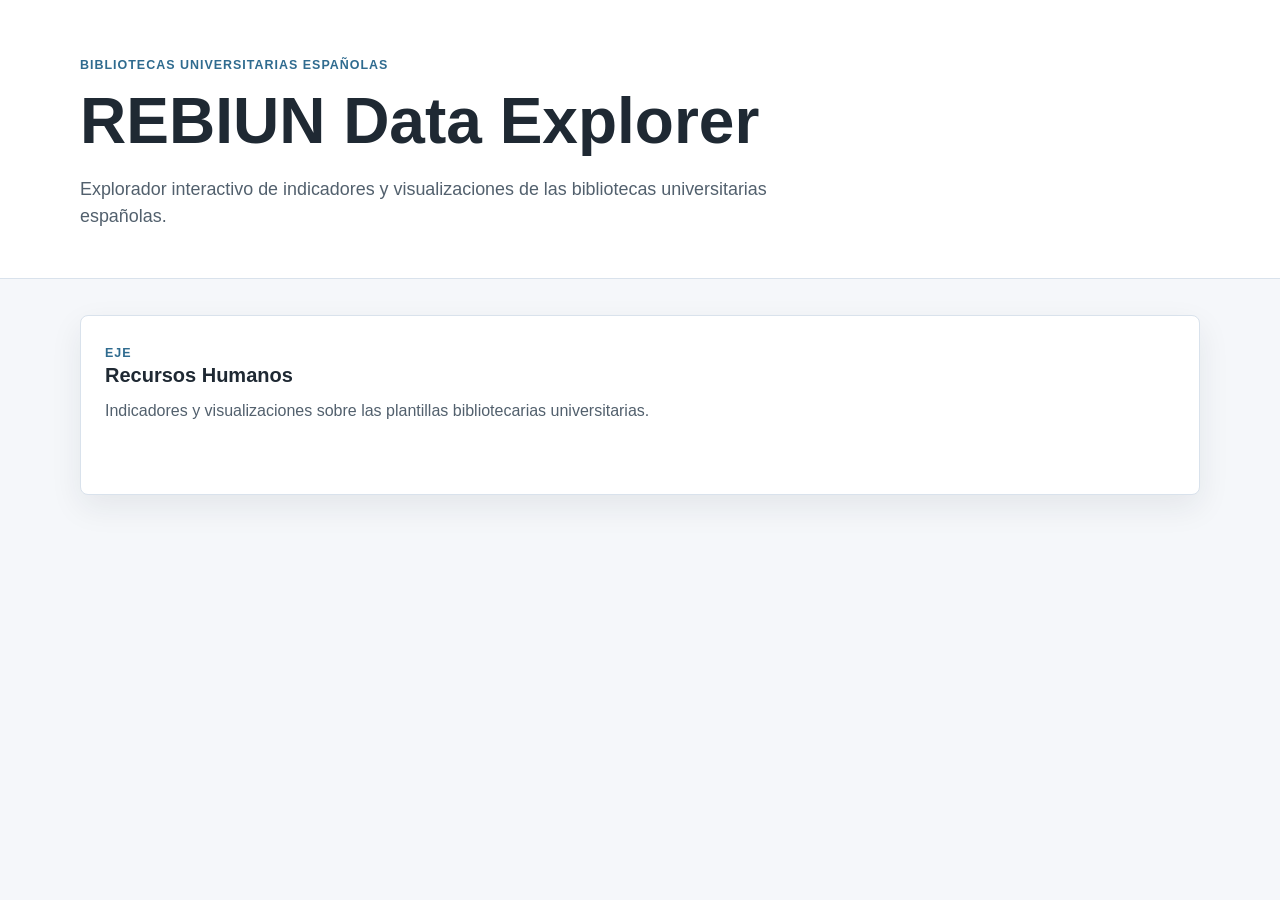
==== commit 4863cf74: "Reorganize REBIUN Data Explorer site structure" ====
--- a/docs/index.html
+++ b/docs/index.html
@@ -1,42 +1,28 @@
-<!DOCTYPE html>
-<html>
+﻿<!DOCTYPE html>
+<html lang="es">
 <head>
   <meta charset="UTF-8">
-  <style>
-    #vis.vega-embed {
-      width: 100%;
-      display: flex;
-    }
-
-    #vis.vega-embed details,
-    #vis.vega-embed details summary {
-      position: relative;
-    }
-  </style>
-  <script type="text/javascript" src="https://cdn.jsdelivr.net/npm/vega@6"></script>
-  <script type="text/javascript" src="https://cdn.jsdelivr.net/npm/vega-lite@6.4.1"></script>
-  <script type="text/javascript" src="https://cdn.jsdelivr.net/npm/vega-embed@7"></script>
+  <meta name="viewport" content="width=device-width, initial-scale=1.0">
+  <title>REBIUN Data Explorer</title>
+  <link rel="stylesheet" href="assets/css/style.css">
 </head>
 <body>
-  <div id="vis"></div>
-  <script>
-    (function(vegaEmbed) {
-      var spec = {"config": {"view": {"continuousWidth": 300, "continuousHeight": 300}, "background": "white", "padding": {"left": 38, "right": 52, "top": 30, "bottom": 38}}, "layer": [{"data": {"name": "data-f1de901c2d31e47f99f849ad54f6220b"}, "mark": {"type": "line", "color": "#4B5563", "opacity": 0.88, "strokeDash": [6, 4], "strokeWidth": 2}, "encoding": {"x": {"field": "porcentaje_ptgas", "type": "quantitative"}, "y": {"field": "ratio_usuarios_bibliotecario", "scale": {"domain": [126.91222050033207, 13691.44888888889], "nice": false, "type": "log"}, "type": "quantitative"}}, "name": "view_b2ff8e7f41da6af4_0"}, {"data": {"name": "data-8a2980b4a026dc83e1240d1a36b74109"}, "mark": {"type": "rule", "color": "#6B7280", "opacity": 0.82, "strokeDash": [3, 4], "strokeWidth": 1.2}, "encoding": {"x": {"field": "x", "type": "quantitative"}}}, {"data": {"name": "data-193352be0f4d25f13fe970c2f8bbff43"}, "mark": {"type": "rule", "color": "#6B7280", "opacity": 0.82, "strokeDash": [3, 4], "strokeWidth": 1.2}, "encoding": {"y": {"field": "y", "scale": {"domain": [126.91222050033207, 13691.44888888889], "nice": false, "type": "log"}, "type": "quantitative"}}}, {"data": {"name": "data-3f4d551e3c42fa9a676c4fe5a2513b56"}, "mark": {"type": "text", "align": "left", "baseline": "middle", "color": "#4B5563", "fontSize": 11, "opacity": 0.78}, "encoding": {"text": {"field": "label", "type": "nominal"}, "x": {"field": "x", "type": "quantitative"}, "y": {"field": "y", "scale": {"domain": [126.91222050033207, 13691.44888888889], "nice": false, "type": "log"}, "type": "quantitative"}}}, {"data": {"name": "data-dd6310cd65c7c9d2181bcee5a3fee55d"}, "mark": {"type": "rule", "color": "#111827", "opacity": 0.65, "strokeDash": [2, 3], "strokeWidth": 1.1}, "encoding": {"x": {"field": "porcentaje_ptgas", "type": "quantitative"}}, "transform": [{"filter": "(propiedad_sel == 'Todas' || datum.propiedad == propiedad_sel) && (tipologia_sel == 'Todas' || datum.tipologia == tipologia_sel) && (comunidad_sel == 'Todas' || datum.comunidad_autonoma == comunidad_sel) && (busqueda == '' || test(regexp(busqueda, 'i'), datum.universidad_busqueda))"}, {"filter": "universidad_sel != 'Todas' && datum.universidad == universidad_sel"}]}, {"data": {"name": "data-dd6310cd65c7c9d2181bcee5a3fee55d"}, "mark": {"type": "rule", "color": "#111827", "opacity": 0.65, "strokeDash": [2, 3], "strokeWidth": 1.1}, "encoding": {"y": {"field": "ratio_usuarios_bibliotecario", "scale": {"domain": [126.91222050033207, 13691.44888888889], "nice": false, "type": "log"}, "type": "quantitative"}}, "transform": [{"filter": "(propiedad_sel == 'Todas' || datum.propiedad == propiedad_sel) && (tipologia_sel == 'Todas' || datum.tipologia == tipologia_sel) && (comunidad_sel == 'Todas' || datum.comunidad_autonoma == comunidad_sel) && (busqueda == '' || test(regexp(busqueda, 'i'), datum.universidad_busqueda))"}, {"filter": "universidad_sel != 'Todas' && datum.universidad == universidad_sel"}]}, {"data": {"name": "data-dd6310cd65c7c9d2181bcee5a3fee55d"}, "mark": {"type": "circle", "size": 118, "stroke": "#111827", "strokeWidth": 0.45}, "encoding": {"color": {"field": "propiedad", "legend": {"direction": "horizontal", "labelLimit": 160, "orient": "top", "titleOrient": "left"}, "scale": {"domain": ["P\u00fablica", "Privada"], "range": ["#2F6B8F", "#B66A2C"]}, "title": "Tipo de universidad", "type": "nominal"}, "opacity": {"condition": {"param": "leyenda_propiedad", "value": 0.74}, "value": 0.12}, "tooltip": [{"field": "universidad", "title": "Universidad", "type": "nominal"}, {"field": "tipologia", "title": "Tipolog\u00eda", "type": "nominal"}, {"field": "comunidad_autonoma", "title": "Comunidad Aut\u00f3noma", "type": "nominal"}, {"field": "ptgas_universidad", "format": ",.0f", "title": "PTGAS", "type": "quantitative"}, {"field": "plantilla_biblioteca", "format": ",.2f", "title": "Plantilla biblioteca", "type": "quantitative"}, {"field": "porcentaje_ptgas", "format": ".2f", "title": "% plantilla biblioteca/PTGAS", "type": "quantitative"}, {"field": "personas_usuarias", "format": ",.0f", "title": "Personas usuarias", "type": "quantitative"}, {"field": "ratio_usuarios_bibliotecario", "format": ",.2f", "title": "Personas usuarias por persona de plantilla bibliotecaria", "type": "quantitative"}], "x": {"axis": {"format": ".0f", "grid": true, "labelExpr": "datum.label + '%'", "tickCount": 7}, "field": "porcentaje_ptgas", "scale": {"domain": [0.5578512396694215, 21.096846011131724], "nice": false}, "title": "Plantilla biblioteca / PTGAS de la universidad (%)", "type": "quantitative"}, "y": {"axis": {"format": ".0f", "grid": true, "tickCount": 7}, "field": "ratio_usuarios_bibliotecario", "scale": {"domain": [126.91222050033207, 13691.44888888889], "nice": false, "type": "log"}, "title": "Personas usuarias propias por persona de plantilla bibliotecaria (escala log)", "type": "quantitative"}}, "transform": [{"filter": "(propiedad_sel == 'Todas' || datum.propiedad == propiedad_sel) && (tipologia_sel == 'Todas' || datum.tipologia == tipologia_sel) && (comunidad_sel == 'Todas' || datum.comunidad_autonoma == comunidad_sel) && (busqueda == '' || test(regexp(busqueda, 'i'), datum.universidad_busqueda))"}]}, {"data": {"name": "data-dd6310cd65c7c9d2181bcee5a3fee55d"}, "mark": {"type": "circle", "fillOpacity": 0, "size": 285, "stroke": "#111827", "strokeWidth": 2.3}, "encoding": {"x": {"field": "porcentaje_ptgas", "type": "quantitative"}, "y": {"field": "ratio_usuarios_bibliotecario", "scale": {"domain": [126.91222050033207, 13691.44888888889], "nice": false, "type": "log"}, "type": "quantitative"}}, "transform": [{"filter": "(propiedad_sel == 'Todas' || datum.propiedad == propiedad_sel) && (tipologia_sel == 'Todas' || datum.tipologia == tipologia_sel) && (comunidad_sel == 'Todas' || datum.comunidad_autonoma == comunidad_sel) && (busqueda == '' || test(regexp(busqueda, 'i'), datum.universidad_busqueda))"}, {"filter": "universidad_sel != 'Todas' && datum.universidad == universidad_sel"}]}, {"data": {"name": "data-dd6310cd65c7c9d2181bcee5a3fee55d"}, "mark": {"type": "circle", "fillOpacity": 0, "size": 285, "stroke": "#111827", "strokeWidth": 2.3}, "encoding": {"x": {"field": "porcentaje_ptgas", "type": "quantitative"}, "y": {"field": "ratio_usuarios_bibliotecario", "scale": {"domain": [126.91222050033207, 13691.44888888889], "nice": false, "type": "log"}, "type": "quantitative"}}, "transform": [{"filter": "(propiedad_sel == 'Todas' || datum.propiedad == propiedad_sel) && (tipologia_sel == 'Todas' || datum.tipologia == tipologia_sel) && (comunidad_sel == 'Todas' || datum.comunidad_autonoma == comunidad_sel) && (busqueda == '' || test(regexp(busqueda, 'i'), datum.universidad_busqueda))"}, {"filter": {"param": "hover", "empty": false}}]}, {"data": {"name": "data-dd6310cd65c7c9d2181bcee5a3fee55d"}, "mark": {"type": "text", "align": "left", "baseline": "middle", "color": "#1F2933", "dx": 8, "dy": -7, "fontSize": 11}, "encoding": {"opacity": {"condition": {"param": "leyenda_propiedad", "value": 0.92}, "value": 0.18}, "text": {"field": "etiqueta", "type": "nominal"}, "x": {"field": "porcentaje_ptgas", "type": "quantitative"}, "y": {"field": "ratio_usuarios_bibliotecario", "scale": {"domain": [126.91222050033207, 13691.44888888889], "nice": false, "type": "log"}, "type": "quantitative"}}, "transform": [{"filter": "(propiedad_sel == 'Todas' || datum.propiedad == propiedad_sel) && (tipologia_sel == 'Todas' || datum.tipologia == tipologia_sel) && (comunidad_sel == 'Todas' || datum.comunidad_autonoma == comunidad_sel) && (busqueda == '' || test(regexp(busqueda, 'i'), datum.universidad_busqueda))"}, {"filter": "datum.mostrar_etiqueta"}]}, {"data": {"name": "data-dd6310cd65c7c9d2181bcee5a3fee55d"}, "mark": {"type": "text", "align": "left", "baseline": "middle", "color": "#111827", "dx": 10, "dy": -14, "fontSize": 11.5, "fontWeight": "bold"}, "encoding": {"opacity": {"condition": {"param": "hover", "value": 1, "empty": false}, "value": 0}, "text": {"field": "universidad", "type": "nominal"}, "x": {"field": "porcentaje_ptgas", "type": "quantitative"}, "y": {"field": "ratio_usuarios_bibliotecario", "scale": {"domain": [126.91222050033207, 13691.44888888889], "nice": false, "type": "log"}, "type": "quantitative"}}, "transform": [{"filter": "(propiedad_sel == 'Todas' || datum.propiedad == propiedad_sel) && (tipologia_sel == 'Todas' || datum.tipologia == tipologia_sel) && (comunidad_sel == 'Todas' || datum.comunidad_autonoma == comunidad_sel) && (busqueda == '' || test(regexp(busqueda, 'i'), datum.universidad_busqueda))"}]}, {"data": {"name": "data-932f14a101cfa1c436092d6a318735ea"}, "mark": {"type": "text", "align": "right", "baseline": "top", "color": "#4B5563", "fontSize": 12}, "encoding": {"text": {"field": "label", "type": "nominal"}, "x": {"field": "x", "type": "quantitative"}, "y": {"field": "y", "scale": {"domain": [126.91222050033207, 13691.44888888889], "nice": false, "type": "log"}, "type": "quantitative"}}}], "height": 760, "params": [{"name": "propiedad_sel", "bind": {"input": "select", "options": ["Todas", "P\u00fablica", "Privada"], "name": "P\u00fablica / Privada: "}, "value": "Todas"}, {"name": "tipologia_sel", "bind": {"input": "select", "options": ["Todas", "P\u00fablica presencial", "P\u00fablica no presencial", "Privada presencial", "Privada online", "Privada de la Iglesia"], "name": "Tipolog\u00eda: "}, "value": "Todas"}, {"name": "comunidad_sel", "bind": {"input": "select", "options": ["Todas", "Comunidad Aut\u00f3noma de Andaluc\u00eda", "Comunidad Aut\u00f3noma de Arag\u00f3n", "Comunidad Aut\u00f3noma de Canarias", "Comunidad Aut\u00f3noma de Cantabria", "Comunidad Aut\u00f3noma de Castilla-La Mancha", "Comunidad Aut\u00f3noma de Catalu\u00f1a", "Comunidad Aut\u00f3noma de Extremadura", "Comunidad Aut\u00f3noma de Galicia", "Comunidad Aut\u00f3noma de la Rioja", "Comunidad Aut\u00f3noma de las Illes Balears", "Comunidad Aut\u00f3noma del Pa\u00eds Vasco", "Comunidad Foral de Navarra", "Comunidad Valenciana", "Comunidad de Castilla y Le\u00f3n", "Comunidad de Madrid", "Principado de Asturias", "Regi\u00f3n de Murcia"], "name": "Comunidad Aut\u00f3noma: "}, "value": "Todas"}, {"name": "universidad_sel", "bind": {"input": "select", "options": ["Todas", "IE Universidad", "Mondragon Unibertsitatea", "Universidad Alfonso X el Sabio", "Universidad Antonio de Nebrija", "Universidad Aut\u00f3noma de Madrid", "Universidad CEU Cardenal Herrera", "Universidad CEU San Pablo", "Universidad Camilo Jos\u00e9 Cela", "Universidad Carlos III de Madrid", "Universidad Cat\u00f3lica San Antonio de Murcia", "Universidad Cat\u00f3lica de \u00c1vila", "Universidad Complutense de Madrid", "Universidad Europea Miguel de Cervantes", "Universidad Europea de Madrid", "Universidad Francisco de Vitoria", "Universidad Internacional de Andaluc\u00eda", "Universidad Internacional de Valencia", "Universidad Internacional de la Rioja", "Universidad Loyola Andaluc\u00eda", "Universidad Miguel Hern\u00e1ndez de Elche", "Universidad Nacional de Educaci\u00f3n a Distancia", "Universidad Pablo de Olavide", "Universidad Polit\u00e9cnica de Cartagena", "Universidad Polit\u00e9cnica de Madrid", "Universidad Pontificia Comillas", "Universidad Pontificia de Salamanca", "Universidad P\u00fablica de Navarra", "Universidad Rey Juan Carlos", "Universidad San Jorge", "Universidad a Distancia de Madrid", "Universidad de Alcal\u00e1", "Universidad de Alicante", "Universidad de Almer\u00eda", "Universidad de Cantabria", "Universidad de Castilla La Mancha", "Universidad de C\u00e1diz", "Universidad de C\u00f3rdoba", "Universidad de Deusto", "Universidad de Extremadura", "Universidad de Granada", "Universidad de Huelva", "Universidad de Ja\u00e9n", "Universidad de La Laguna", "Universidad de La Rioja", "Universidad de Las Palmas de Gran Canaria", "Universidad de Le\u00f3n", "Universidad de Murcia", "Universidad de M\u00e1laga", "Universidad de Oviedo", "Universidad de Salamanca", "Universidad de Sevilla", "Universidad de Valladolid", "Universidad de Zaragoza", "Universidad del Pa\u00eds Vasco", "Universidade da Coru\u00f1a", "Universidade de Santiago de Compostela", "Universidade de Vigo", "Universitat Abat Oliba CEU", "Universitat Aut\u00f2noma de Barcelona", "Universitat Cat\u00f2lica de Val\u00e8ncia Sant Vicent M\u00e0rtir", "Universitat Internacional de Catalunya", "Universitat Jaume I", "Universitat Oberta de Catalunya", "Universitat Polit\u00e8cnica de Catalunya", "Universitat Polit\u00e8cnica de Val\u00e8ncia", "Universitat Pompeu Fabra", "Universitat Ramon Llull", "Universitat Rovira i Virgili", "Universitat de Barcelona", "Universitat de Girona", "Universitat de Lleida", "Universitat de Val\u00e8ncia", "Universitat de Vic", "Universitat de les Illes Balears"], "name": "Universidad seleccionada: "}, "value": "Todas"}, {"name": "busqueda", "bind": {"input": "search", "name": "Buscar: ", "placeholder": "Buscar universidad"}, "value": ""}, {"name": "zoom", "select": {"type": "interval"}, "bind": "scales", "views": ["view_b2ff8e7f41da6af4_0"]}, {"name": "hover", "select": {"type": "point", "clear": "pointerout", "fields": ["universidad"], "nearest": true, "on": "pointerover"}, "views": ["view_b2ff8e7f41da6af4_0"]}, {"name": "leyenda_propiedad", "select": {"type": "point", "fields": ["propiedad"]}, "bind": "legend", "views": ["view_b2ff8e7f41da6af4_0"]}], "title": {"text": "Peso institucional de la biblioteca y presi\u00f3n potencial sobre la plantilla, 2025", "anchor": "start", "color": "#1F2933", "fontSize": 24, "offset": 18, "subtitle": "X: plantilla bibliotecaria sobre PTGAS universitario. Y: personas usuarias propias por persona de plantilla bibliotecaria (escala logar\u00edtmica).", "subtitleColor": "#4B5563", "subtitleFontSize": 13}, "width": 1180, "$schema": "https://vega.github.io/schema/vega-lite/v6.4.1.json", "datasets": {"data-f1de901c2d31e47f99f849ad54f6220b": [{"porcentaje_ptgas": 0.5578512396694215, "ratio_usuarios_bibliotecario": 1936.485997542765}, {"porcentaje_ptgas": 0.8145886743127003, "ratio_usuarios_bibliotecario": 1845.73049044421}, {"porcentaje_ptgas": 1.0713261089559791, "ratio_usuarios_bibliotecario": 1759.2283381745415}, {"porcentaje_ptgas": 1.3280635435992578, "ratio_usuarios_bibliotecario": 1676.780202667353}, {"porcentaje_ptgas": 1.5848009782425367, "ratio_usuarios_bibliotecario": 1598.1960880499516}, {"porcentaje_ptgas": 1.8415384128858154, "ratio_usuarios_bibliotecario": 1523.294902811356}, {"porcentaje_ptgas": 2.098275847529094, "ratio_usuarios_bibliotecario": 1451.9040424897669}, {"porcentaje_ptgas": 2.355013282172373, "ratio_usuarios_bibliotecario": 1383.8589919178544}, {"porcentaje_ptgas": 2.611750716815652, "ratio_usuarios_bibliotecario": 1319.0029461092265}, {"porcentaje_ptgas": 2.868488151458931, "ratio_usuarios_bibliotecario": 1257.1864489124853}, {"porcentaje_ptgas": 3.1252255861022094, "ratio_usuarios_bibliotecario": 1198.2670486001357}, {"porcentaje_ptgas": 3.3819630207454883, "ratio_usuarios_bibliotecario": 1142.108969598693}, {"porcentaje_ptgas": 3.638700455388767, "ratio_usuarios_bibliotecario": 1088.5827996035246}, {"porcentaje_ptgas": 3.8954378900320457, "ratio_usuarios_bibliotecario": 1037.5651913573804}, {"porcentaje_ptgas": 4.152175324675325, "ratio_usuarios_bibliotecario": 988.9385784053966}, {"porcentaje_ptgas": 4.4089127593186035, "ratio_usuarios_bibliotecario": 942.590904171557}, {"porcentaje_ptgas": 4.665650193961882, "ratio_usuarios_bibliotecario": 898.4153637322639}, {"porcentaje_ptgas": 4.92238762860516, "ratio_usuarios_bibliotecario": 856.3101576919853}, {"porcentaje_ptgas": 5.17912506324844, "ratio_usuarios_bibliotecario": 816.1782575937697}, {"porcentaje_ptgas": 5.435862497891718, "ratio_usuarios_bibliotecario": 777.9271823240649}, {"porcentaje_ptgas": 5.692599932534997, "ratio_usuarios_bibliotecario": 741.4687849965572}, {"porcentaje_ptgas": 5.949337367178276, "ratio_usuarios_bibliotecario": 706.71904982393}, {"porcentaje_ptgas": 6.206074801821555, "ratio_usuarios_bibliotecario": 673.5978985094531}, {"porcentaje_ptgas": 6.462812236464833, "ratio_usuarios_bibliotecario": 642.0290057122331}, {"porcentaje_ptgas": 6.719549671108113, "ratio_usuarios_bibliotecario": 611.9396231608841}, {"porcentaje_ptgas": 6.976287105751391, "ratio_usuarios_bibliotecario": 583.2604120103077}, {"porcentaje_ptgas": 7.23302454039467, "ratio_usuarios_bibliotecario": 555.9252830552435}, {"porcentaje_ptgas": 7.489761975037949, "ratio_usuarios_bibliotecario": 529.8712444323942}, {"porcentaje_ptgas": 7.746499409681227, "ratio_usuarios_bibliotecario": 505.0382564601476}, {"porcentaje_ptgas": 8.003236844324507, "ratio_usuarios_bibliotecario": 481.3690932813942}, {"porcentaje_ptgas": 8.259974278967785, "ratio_usuarios_bibliotecario": 458.80921099060635}, {"porcentaje_ptgas": 8.516711713611064, "ratio_usuarios_bibliotecario": 437.3066219412782}, {"porcentaje_ptgas": 8.773449148254343, "ratio_usuarios_bibliotecario": 416.81177494408973}, {"porcentaje_ptgas": 9.03018658289762, "ratio_usuarios_bibliotecario": 397.277441079709}, {"porcentaje_ptgas": 9.2869240175409, "ratio_usuarios_bibliotecario": 378.65860486310044}, {"porcentaje_ptgas": 9.543661452184178, "ratio_usuarios_bibliotecario": 360.9123605085382}, {"porcentaje_ptgas": 9.800398886827459, "ratio_usuarios_bibliotecario": 343.9978130562706}, {"porcentaje_ptgas": 10.057136321470736, "ratio_usuarios_bibliotecario": 327.87598413298883}, {"porcentaje_ptgas": 10.313873756114015, "ratio_usuarios_bibliotecario": 312.5097221289332}, {"porcentaje_ptgas": 10.570611190757294, "ratio_usuarios_bibliotecario": 297.86361658464926}, {"porcentaje_ptgas": 10.827348625400573, "ratio_usuarios_bibliotecario": 283.90391659009646}, {"porcentaje_ptgas": 11.084086060043852, "ratio_usuarios_bibliotecario": 270.59845300807484}, {"porcentaje_ptgas": 11.34082349468713, "ratio_usuarios_bibliotecario": 257.91656434273244}, {"porcentaje_ptgas": 11.59756092933041, "ratio_usuarios_bibliotecario": 245.82902608232482}, {"porcentaje_ptgas": 11.854298363973689, "ratio_usuarios_bibliotecario": 234.30798335340515}, {"porcentaje_ptgas": 12.111035798616967, "ratio_usuarios_bibliotecario": 223.3268867312446}, {"porcentaje_ptgas": 12.367773233260245, "ratio_usuarios_bibliotecario": 212.86043105857038}, {"porcentaje_ptgas": 12.624510667903523, "ratio_usuarios_bibliotecario": 202.88449713162726}, {"porcentaje_ptgas": 12.881248102546804, "ratio_usuarios_bibliotecario": 193.37609611918487}, {"porcentaje_ptgas": 13.137985537190083, "ratio_usuarios_bibliotecario": 184.31331658641028}, {"porcentaje_ptgas": 13.39472297183336, "ratio_usuarios_bibliotecario": 175.67527400152102}, {"porcentaje_ptgas": 13.65146040647664, "ratio_usuarios_bibliotecario": 167.4420626088662}, {"porcentaje_ptgas": 13.908197841119918, "ratio_usuarios_bibliotecario": 159.59470955752553}, {"porcentaje_ptgas": 14.164935275763197, "ratio_usuarios_bibliotecario": 152.11513117972234}, {"porcentaje_ptgas": 14.421672710406476, "ratio_usuarios_bibliotecario": 144.9860913182948}, {"porcentaje_ptgas": 14.678410145049753, "ratio_usuarios_bibliotecario": 138.19116160719648}, {"porcentaje_ptgas": 14.935147579693032, "ratio_usuarios_bibliotecario": 131.71468361349358}, {"porcentaje_ptgas": 15.191885014336311, "ratio_usuarios_bibliotecario": 125.54173275361829}, {"porcentaje_ptgas": 15.448622448979592, "ratio_usuarios_bibliotecario": 119.65808390072526}, {"porcentaje_ptgas": 15.70535988362287, "ratio_usuarios_bibliotecario": 114.05017860389819}, {"porcentaje_ptgas": 15.96209731826615, "ratio_usuarios_bibliotecario": 108.70509384366152}, {"porcentaje_ptgas": 16.21883475290943, "ratio_usuarios_bibliotecario": 103.61051225180074}, {"porcentaje_ptgas": 16.475572187552707, "ratio_usuarios_bibliotecario": 98.75469372686175}, {"porcentaje_ptgas": 16.732309622195984, "ratio_usuarios_bibliotecario": 94.12644837992073}, {"porcentaje_ptgas": 16.989047056839265, "ratio_usuarios_bibliotecario": 89.71511074828008}, {"porcentaje_ptgas": 17.245784491482542, "ratio_usuarios_bibliotecario": 85.51051521766702}, {"porcentaje_ptgas": 17.50252192612582, "ratio_usuarios_bibliotecario": 81.50297259629745}, {"porcentaje_ptgas": 17.7592593607691, "ratio_usuarios_bibliotecario": 77.68324778682168}, {"porcentaje_ptgas": 18.015996795412377, "ratio_usuarios_bibliotecario": 74.04253850469844}, {"porcentaje_ptgas": 18.272734230055658, "ratio_usuarios_bibliotecario": 70.57245499395528}, {"porcentaje_ptgas": 18.529471664698935, "ratio_usuarios_bibliotecario": 67.26500069359189}, {"porcentaje_ptgas": 18.786209099342216, "ratio_usuarios_bibliotecario": 64.11255381007307}, {"porcentaje_ptgas": 19.042946533985496, "ratio_usuarios_bibliotecario": 61.10784975344687}, {"porcentaje_ptgas": 19.299683968628774, "ratio_usuarios_bibliotecario": 58.24396439661312}, {"porcentaje_ptgas": 19.55642140327205, "ratio_usuarios_bibliotecario": 55.51429811916408}, {"porcentaje_ptgas": 19.81315883791533, "ratio_usuarios_bibliotecario": 52.912560599028055}, {"porcentaje_ptgas": 20.06989627255861, "ratio_usuarios_bibliotecario": 50.43275631686892}, {"porcentaje_ptgas": 20.32663370720189, "ratio_usuarios_bibliotecario": 48.069170739837546}, {"porcentaje_ptgas": 20.583371141845166, "ratio_usuarios_bibliotecario": 45.81635715283687}, {"porcentaje_ptgas": 20.840108576488444, "ratio_usuarios_bibliotecario": 43.66912410695354}, {"porcentaje_ptgas": 21.096846011131724, "ratio_usuarios_bibliotecario": 41.62252345613279}], "data-8a2980b4a026dc83e1240d1a36b74109": [{"x": 7.881733460473245}], "data-193352be0f4d25f13fe970c2f8bbff43": [{"y": 975.5329616463956}], "data-3f4d551e3c42fa9a676c4fe5a2513b56": [{"x": 1.0705229951256892, "y": 6534.785252937731, "label": "Bajo peso / alta presi\u00f3n"}, {"x": 8.80679133901934, "y": 6534.785252937731, "label": "Alto peso / alta presi\u00f3n"}, {"x": 1.0705229951256892, "y": 207.05259791596993, "label": "Bajo peso / baja presi\u00f3n"}, {"x": 8.80679133901934, "y": 207.05259791596993, "label": "Alto peso / baja presi\u00f3n"}], "data-dd6310cd65c7c9d2181bcee5a3fee55d": [{"id_institucion_rebiun": "rebiun_ie_universidad", "universidad": "IE Universidad", "NPASUNIV": 1928.0, "NPLANTILLATOTAL": 17.5, "NUSUARIOPROP": 15176.0, "grupo_comparacion": "universidad_privada_presencial", "comunidad_autonoma": "Comunidad de Castilla y Le\u00f3n", "tipologia": "Privada presencial", "propiedad": "Privada", "personas_usuarias": 15176.0, "plantilla_biblioteca": 17.5, "ptgas_universidad": 1928.0, "porcentaje_ptgas": 0.907676348547718, "ratio_usuarios_bibliotecario": 867.2, "etiqueta": "IE Universidad", "mostrar_etiqueta": true, "universidad_busqueda": "ie universidad"}, {"id_institucion_rebiun": "rebiun_mondragon_unibertsitatea", "universidad": "Mondragon Unibertsitatea", "NPASUNIV": 188.0, "NPLANTILLATOTAL": 13.0, "NUSUARIOPROP": 8783.0, "grupo_comparacion": "universidad_privada_presencial", "comunidad_autonoma": "Comunidad Aut\u00f3noma del Pa\u00eds Vasco", "tipologia": "Privada presencial", "propiedad": "Privada", "personas_usuarias": 8783.0, "plantilla_biblioteca": 13.0, "ptgas_universidad": 188.0, "porcentaje_ptgas": 6.914893617021277, "ratio_usuarios_bibliotecario": 675.6153846153846, "etiqueta": "", "mostrar_etiqueta": false, "universidad_busqueda": "mondragon unibertsitatea"}, {"id_institucion_rebiun": "rebiun_universidad_alfonso_x_el_sabio", "universidad": "Universidad Alfonso X el Sabio", "NPASUNIV": 509.0, "NPLANTILLATOTAL": 6.0, "NUSUARIOPROP": 21809.0, "grupo_comparacion": "universidad_privada_presencial", "comunidad_autonoma": "Comunidad de Madrid", "tipologia": "Privada presencial", "propiedad": "Privada", "personas_usuarias": 21809.0, "plantilla_biblioteca": 6.0, "ptgas_universidad": 509.0, "porcentaje_ptgas": 1.1787819253438114, "ratio_usuarios_bibliotecario": 3634.8333333333335, "etiqueta": "", "mostrar_etiqueta": false, "universidad_busqueda": "universidad alfonso x el sabio"}, {"id_institucion_rebiun": "rebiun_universidad_antonio_de_nebrija", "universidad": "Universidad Antonio de Nebrija", "NPASUNIV": 430.0, "NPLANTILLATOTAL": 9.0, "NUSUARIOPROP": 17116.0, "grupo_comparacion": "universidad_privada_presencial", "comunidad_autonoma": "Comunidad de Madrid", "tipologia": "Privada presencial", "propiedad": "Privada", "personas_usuarias": 17116.0, "plantilla_biblioteca": 9.0, "ptgas_universidad": 430.0, "porcentaje_ptgas": 2.0930232558139537, "ratio_usuarios_bibliotecario": 1901.7777777777778, "etiqueta": "", "mostrar_etiqueta": false, "universidad_busqueda": "universidad antonio de nebrija"}, {"id_institucion_rebiun": "rebiun_universidad_autonoma_de_madrid", "universidad": "Universidad Aut\u00f3noma de Madrid", "NPASUNIV": 1127.0, "NPLANTILLATOTAL": 105.0, "NUSUARIOPROP": 35570.0, "grupo_comparacion": "universidad_publica_presencial", "comunidad_autonoma": "Comunidad de Madrid", "tipologia": "P\u00fablica presencial", "propiedad": "P\u00fablica", "personas_usuarias": 35570.0, "plantilla_biblioteca": 105.0, "ptgas_universidad": 1127.0, "porcentaje_ptgas": 9.316770186335404, "ratio_usuarios_bibliotecario": 338.76190476190476, "etiqueta": "", "mostrar_etiqueta": false, "universidad_busqueda": "universidad aut\u00f3noma de madrid"}, {"id_institucion_rebiun": "rebiun_universidad_ceu_cardenal_herrera", "universidad": "Universidad CEU Cardenal Herrera", "NPASUNIV": 479.0, "NPLANTILLATOTAL": 38.0, "NUSUARIOPROP": 15253.0, "grupo_comparacion": "universidad_privada_iglesia", "comunidad_autonoma": "Comunidad Valenciana", "tipologia": "Privada de la Iglesia", "propiedad": "Privada", "personas_usuarias": 15253.0, "plantilla_biblioteca": 38.0, "ptgas_universidad": 479.0, "porcentaje_ptgas": 7.933194154488518, "ratio_usuarios_bibliotecario": 401.39473684210526, "etiqueta": "", "mostrar_etiqueta": false, "universidad_busqueda": "universidad ceu cardenal herrera"}, {"id_institucion_rebiun": "rebiun_universidad_ceu_san_pablo", "universidad": "Universidad CEU San Pablo", "NPASUNIV": 417.0, "NPLANTILLATOTAL": 30.0, "NUSUARIOPROP": 15379.0, "grupo_comparacion": "universidad_privada_iglesia", "comunidad_autonoma": "Comunidad de Madrid", "tipologia": "Privada de la Iglesia", "propiedad": "Privada", "personas_usuarias": 15379.0, "plantilla_biblioteca": 30.0, "ptgas_universidad": 417.0, "porcentaje_ptgas": 7.194244604316546, "ratio_usuarios_bibliotecario": 512.6333333333333, "etiqueta": "", "mostrar_etiqueta": false, "universidad_busqueda": "universidad ceu san pablo"}, {"id_institucion_rebiun": "rebiun_universidad_camilo_jose_cela", "universidad": "Universidad Camilo Jos\u00e9 Cela", "NPASUNIV": 191.0, "NPLANTILLATOTAL": 4.0, "NUSUARIOPROP": 18046.0, "grupo_comparacion": "universidad_privada_presencial", "comunidad_autonoma": "Comunidad de Madrid", "tipologia": "Privada presencial", "propiedad": "Privada", "personas_usuarias": 18046.0, "plantilla_biblioteca": 4.0, "ptgas_universidad": 191.0, "porcentaje_ptgas": 2.094240837696335, "ratio_usuarios_bibliotecario": 4511.5, "etiqueta": "", "mostrar_etiqueta": false, "universidad_busqueda": "universidad camilo jos\u00e9 cela"}, {"id_institucion_rebiun": "rebiun_universidad_carlos_iii_de_madrid", "universidad": "Universidad Carlos III de Madrid", "NPASUNIV": 746.0, "NPLANTILLATOTAL": 77.0, "NUSUARIOPROP": 28547.0, "grupo_comparacion": "universidad_publica_presencial", "comunidad_autonoma": "Comunidad de Madrid", "tipologia": "P\u00fablica presencial", "propiedad": "P\u00fablica", "personas_usuarias": 28547.0, "plantilla_biblioteca": 77.0, "ptgas_universidad": 746.0, "porcentaje_ptgas": 10.32171581769437, "ratio_usuarios_bibliotecario": 370.7402597402597, "etiqueta": "", "mostrar_etiqueta": false, "universidad_busqueda": "universidad carlos iii de madrid"}, {"id_institucion_rebiun": "rebiun_universidad_catolica_san_antonio_de_murcia", "universidad": "Universidad Cat\u00f3lica San Antonio de Murcia", "NPASUNIV": 517.0, "NPLANTILLATOTAL": 12.0, "NUSUARIOPROP": 19055.0, "grupo_comparacion": "universidad_privada_iglesia", "comunidad_autonoma": "Regi\u00f3n de Murcia", "tipologia": "Privada de la Iglesia", "propiedad": "Privada", "personas_usuarias": 19055.0, "plantilla_biblioteca": 12.0, "ptgas_universidad": 517.0, "porcentaje_ptgas": 2.321083172147002, "ratio_usuarios_bibliotecario": 1587.9166666666667, "etiqueta": "", "mostrar_etiqueta": false, "universidad_busqueda": "universidad cat\u00f3lica san antonio de murcia"}, {"id_institucion_rebiun": "rebiun_universidad_catolica_de_avila", "universidad": "Universidad Cat\u00f3lica de \u00c1vila", "NPASUNIV": 136.0, "NPLANTILLATOTAL": 2.0, "NUSUARIOPROP": 7091.0, "grupo_comparacion": "universidad_privada_iglesia", "comunidad_autonoma": "Comunidad de Castilla y Le\u00f3n", "tipologia": "Privada de la Iglesia", "propiedad": "Privada", "personas_usuarias": 7091.0, "plantilla_biblioteca": 2.0, "ptgas_universidad": 136.0, "porcentaje_ptgas": 1.4705882352941175, "ratio_usuarios_bibliotecario": 3545.5, "etiqueta": "", "mostrar_etiqueta": false, "universidad_busqueda": "universidad cat\u00f3lica de \u00e1vila"}, {"id_institucion_rebiun": "rebiun_universidad_complutense_de_madrid", "universidad": "Universidad Complutense de Madrid", "NPASUNIV": 3342.0, "NPLANTILLATOTAL": 299.0, "NUSUARIOPROP": 79561.0, "grupo_comparacion": "universidad_publica_presencial", "comunidad_autonoma": "Comunidad de Madrid", "tipologia": "P\u00fablica presencial", "propiedad": "P\u00fablica", "personas_usuarias": 79561.0, "plantilla_biblioteca": 299.0, "ptgas_universidad": 3342.0, "porcentaje_ptgas": 8.946738479952124, "ratio_usuarios_bibliotecario": 266.0903010033445, "etiqueta": "", "mostrar_etiqueta": false, "universidad_busqueda": "universidad complutense de madrid"}, {"id_institucion_rebiun": "rebiun_universidad_europea_miguel_de_cervantes", "universidad": "Universidad Europea Miguel de Cervantes", "NPASUNIV": 239.0, "NPLANTILLATOTAL": 2.0, "NUSUARIOPROP": 10508.0, "grupo_comparacion": "universidad_privada_presencial", "comunidad_autonoma": "Comunidad de Castilla y Le\u00f3n", "tipologia": "Privada presencial", "propiedad": "Privada", "personas_usuarias": 10508.0, "plantilla_biblioteca": 2.0, "ptgas_universidad": 239.0, "porcentaje_ptgas": 0.8368200836820083, "ratio_usuarios_bibliotecario": 5254.0, "etiqueta": "UEMC", "mostrar_etiqueta": true, "universidad_busqueda": "universidad europea miguel de cervantes"}, {"id_institucion_rebiun": "rebiun_universidad_europea_de_madrid", "universidad": "Universidad Europea de Madrid", "NPASUNIV": 1219.0, "NPLANTILLATOTAL": 17.0, "NUSUARIOPROP": 37761.0, "grupo_comparacion": "universidad_privada_presencial", "comunidad_autonoma": "Comunidad de Madrid", "tipologia": "Privada presencial", "propiedad": "Privada", "personas_usuarias": 37761.0, "plantilla_biblioteca": 17.0, "ptgas_universidad": 1219.0, "porcentaje_ptgas": 1.3945857260049221, "ratio_usuarios_bibliotecario": 2221.235294117647, "etiqueta": "", "mostrar_etiqueta": false, "universidad_busqueda": "universidad europea de madrid"}, {"id_institucion_rebiun": "rebiun_universidad_francisco_de_vitoria", "universidad": "Universidad Francisco de Vitoria", "NPASUNIV": 706.0, "NPLANTILLATOTAL": 21.0, "NUSUARIOPROP": 18351.0, "grupo_comparacion": "universidad_privada_presencial", "comunidad_autonoma": "Comunidad de Madrid", "tipologia": "Privada presencial", "propiedad": "Privada", "personas_usuarias": 18351.0, "plantilla_biblioteca": 21.0, "ptgas_universidad": 706.0, "porcentaje_ptgas": 2.974504249291785, "ratio_usuarios_bibliotecario": 873.8571428571429, "etiqueta": "", "mostrar_etiqueta": false, "universidad_busqueda": "universidad francisco de vitoria"}, {"id_institucion_rebiun": "rebiun_universidad_internacional_de_andalucia", "universidad": "Universidad Internacional de Andaluc\u00eda", "NPASUNIV": 131.0, "NPLANTILLATOTAL": 5.0, "NUSUARIOPROP": 2873.0, "grupo_comparacion": "universidad_publica_presencial", "comunidad_autonoma": "Comunidad Aut\u00f3noma de Andaluc\u00eda", "tipologia": "P\u00fablica presencial", "propiedad": "P\u00fablica", "personas_usuarias": 2873.0, "plantilla_biblioteca": 5.0, "ptgas_universidad": 131.0, "porcentaje_ptgas": 3.816793893129771, "ratio_usuarios_bibliotecario": 574.6, "etiqueta": "UNIA", "mostrar_etiqueta": true, "universidad_busqueda": "universidad internacional de andaluc\u00eda"}, {"id_institucion_rebiun": "rebiun_universidad_internacional_de_valencia", "universidad": "Universidad Internacional de Valencia", "NPASUNIV": 374.0, "NPLANTILLATOTAL": 4.0, "NUSUARIOPROP": 33923.0, "grupo_comparacion": "universidad_privada_no_presencial", "comunidad_autonoma": "Comunidad Valenciana", "tipologia": "Privada online", "propiedad": "Privada", "personas_usuarias": 33923.0, "plantilla_biblioteca": 4.0, "ptgas_universidad": 374.0, "porcentaje_ptgas": 1.06951871657754, "ratio_usuarios_bibliotecario": 8480.75, "etiqueta": "VIU", "mostrar_etiqueta": true, "universidad_busqueda": "universidad internacional de valencia"}, {"id_institucion_rebiun": "rebiun_universidad_internacional_de_la_rioja", "universidad": "Universidad Internacional de la Rioja", "NPASUNIV": 1210.0, "NPLANTILLATOTAL": 9.0, "NUSUARIOPROP": 96268.0, "grupo_comparacion": "universidad_privada_no_presencial", "comunidad_autonoma": "Comunidad Aut\u00f3noma de la Rioja", "tipologia": "Privada online", "propiedad": "Privada", "personas_usuarias": 96268.0, "plantilla_biblioteca": 9.0, "ptgas_universidad": 1210.0, "porcentaje_ptgas": 0.743801652892562, "ratio_usuarios_bibliotecario": 10696.444444444445, "etiqueta": "UNIR", "mostrar_etiqueta": true, "universidad_busqueda": "universidad internacional de la rioja"}, {"id_institucion_rebiun": "rebiun_universidad_loyola_andalucia", "universidad": "Universidad Loyola Andaluc\u00eda", "NPASUNIV": 303.0, "NPLANTILLATOTAL": 13.34, "NUSUARIOPROP": 9384.0, "grupo_comparacion": "universidad_privada_iglesia", "comunidad_autonoma": "Comunidad Aut\u00f3noma de Andaluc\u00eda", "tipologia": "Privada de la Iglesia", "propiedad": "Privada", "personas_usuarias": 9384.0, "plantilla_biblioteca": 13.34, "ptgas_universidad": 303.0, "porcentaje_ptgas": 4.402640264026402, "ratio_usuarios_bibliotecario": 703.448275862069, "etiqueta": "", "mostrar_etiqueta": false, "universidad_busqueda": "universidad loyola andaluc\u00eda"}, {"id_institucion_rebiun": "rebiun_universidad_miguel_hernandez_de_elche", "universidad": "Universidad Miguel Hern\u00e1ndez de Elche", "NPASUNIV": 669.0, "NPLANTILLATOTAL": 47.0, "NUSUARIOPROP": 18168.0, "grupo_comparacion": "universidad_publica_presencial", "comunidad_autonoma": "Comunidad Valenciana", "tipologia": "P\u00fablica presencial", "propiedad": "P\u00fablica", "personas_usuarias": 18168.0, "plantilla_biblioteca": 47.0, "ptgas_universidad": 669.0, "porcentaje_ptgas": 7.025411061285501, "ratio_usuarios_bibliotecario": 386.5531914893617, "etiqueta": "", "mostrar_etiqueta": false, "universidad_busqueda": "universidad miguel hern\u00e1ndez de elche"}, {"id_institucion_rebiun": "rebiun_universidad_nacional_de_educacion_a_distancia", "universidad": "Universidad Nacional de Educaci\u00f3n a Distancia", "NPASUNIV": 1078.0, "NPLANTILLATOTAL": 197.76, "NUSUARIOPROP": 188153.0, "grupo_comparacion": "universidad_publica_no_presencial", "comunidad_autonoma": "Comunidad de Madrid", "tipologia": "P\u00fablica no presencial", "propiedad": "P\u00fablica", "personas_usuarias": 188153.0, "plantilla_biblioteca": 197.76, "ptgas_universidad": 1078.0, "porcentaje_ptgas": 18.34508348794063, "ratio_usuarios_bibliotecario": 951.4209142394823, "etiqueta": "UNED", "mostrar_etiqueta": true, "universidad_busqueda": "universidad nacional de educaci\u00f3n a distancia"}, {"id_institucion_rebiun": "rebiun_universidad_pablo_de_olavide", "universidad": "Universidad Pablo de Olavide", "NPASUNIV": 380.0, "NPLANTILLATOTAL": 41.0, "NUSUARIOPROP": 18123.0, "grupo_comparacion": "universidad_publica_presencial", "comunidad_autonoma": "Comunidad Aut\u00f3noma de Andaluc\u00eda", "tipologia": "P\u00fablica presencial", "propiedad": "P\u00fablica", "personas_usuarias": 18123.0, "plantilla_biblioteca": 41.0, "ptgas_universidad": 380.0, "porcentaje_ptgas": 10.789473684210527, "ratio_usuarios_bibliotecario": 442.0243902439024, "etiqueta": "", "mostrar_etiqueta": false, "universidad_busqueda": "universidad pablo de olavide"}, {"id_institucion_rebiun": "rebiun_universidad_politecnica_de_cartagena", "universidad": "Universidad Polit\u00e9cnica de Cartagena", "NPASUNIV": 555.0, "NPLANTILLATOTAL": 28.0, "NUSUARIOPROP": 11339.0, "grupo_comparacion": "universidad_publica_presencial", "comunidad_autonoma": "Regi\u00f3n de Murcia", "tipologia": "P\u00fablica presencial", "propiedad": "P\u00fablica", "personas_usuarias": 11339.0, "plantilla_biblioteca": 28.0, "ptgas_universidad": 555.0, "porcentaje_ptgas": 5.045045045045045, "ratio_usuarios_bibliotecario": 404.9642857142857, "etiqueta": "", "mostrar_etiqueta": false, "universidad_busqueda": "universidad polit\u00e9cnica de cartagena"}, {"id_institucion_rebiun": "rebiun_universidad_politecnica_de_madrid", "universidad": "Universidad Polit\u00e9cnica de Madrid", "NPASUNIV": 1738.0, "NPLANTILLATOTAL": 138.0, "NUSUARIOPROP": 47201.0, "grupo_comparacion": "universidad_publica_presencial", "comunidad_autonoma": "Comunidad de Madrid", "tipologia": "P\u00fablica presencial", "propiedad": "P\u00fablica", "personas_usuarias": 47201.0, "plantilla_biblioteca": 138.0, "ptgas_universidad": 1738.0, "porcentaje_ptgas": 7.940161104718067, "ratio_usuarios_bibliotecario": 342.036231884058, "etiqueta": "", "mostrar_etiqueta": false, "universidad_busqueda": "universidad polit\u00e9cnica de madrid"}, {"id_institucion_rebiun": "rebiun_universidad_pontificia_comillas", "universidad": "Universidad Pontificia Comillas", "NPASUNIV": 460.0, "NPLANTILLATOTAL": 17.26, "NUSUARIOPROP": 18968.0, "grupo_comparacion": "universidad_privada_iglesia", "comunidad_autonoma": "Comunidad de Madrid", "tipologia": "Privada de la Iglesia", "propiedad": "Privada", "personas_usuarias": 18968.0, "plantilla_biblioteca": 17.26, "ptgas_universidad": 460.0, "porcentaje_ptgas": 3.7521739130434786, "ratio_usuarios_bibliotecario": 1098.957126303592, "etiqueta": "", "mostrar_etiqueta": false, "universidad_busqueda": "universidad pontificia comillas"}, {"id_institucion_rebiun": "rebiun_universidad_pontificia_de_salamanca", "universidad": "Universidad Pontificia de Salamanca", "NPASUNIV": 170.0, "NPLANTILLATOTAL": 24.0, "NUSUARIOPROP": 5156.0, "grupo_comparacion": "universidad_privada_iglesia", "comunidad_autonoma": "Comunidad de Castilla y Le\u00f3n", "tipologia": "Privada de la Iglesia", "propiedad": "Privada", "personas_usuarias": 5156.0, "plantilla_biblioteca": 24.0, "ptgas_universidad": 170.0, "porcentaje_ptgas": 14.117647058823529, "ratio_usuarios_bibliotecario": 214.83333333333334, "etiqueta": "UPSA", "mostrar_etiqueta": true, "universidad_busqueda": "universidad pontificia de salamanca"}, {"id_institucion_rebiun": "rebiun_universidad_publica_de_navarra", "universidad": "Universidad P\u00fablica de Navarra", "NPASUNIV": 513.0, "NPLANTILLATOTAL": 65.0, "NUSUARIOPROP": 13734.0, "grupo_comparacion": "universidad_publica_presencial", "comunidad_autonoma": "Comunidad Foral de Navarra", "tipologia": "P\u00fablica presencial", "propiedad": "P\u00fablica", "personas_usuarias": 13734.0, "plantilla_biblioteca": 65.0, "ptgas_universidad": 513.0, "porcentaje_ptgas": 12.670565302144249, "ratio_usuarios_bibliotecario": 211.2923076923077, "etiqueta": "", "mostrar_etiqueta": false, "universidad_busqueda": "universidad p\u00fablica de navarra"}, {"id_institucion_rebiun": "rebiun_universidad_rey_juan_carlos", "universidad": "Universidad Rey Juan Carlos", "NPASUNIV": 836.0, "NPLANTILLATOTAL": 63.0, "NUSUARIOPROP": 52424.0, "grupo_comparacion": "universidad_publica_presencial", "comunidad_autonoma": "Comunidad de Madrid", "tipologia": "P\u00fablica presencial", "propiedad": "P\u00fablica", "personas_usuarias": 52424.0, "plantilla_biblioteca": 63.0, "ptgas_universidad": 836.0, "porcentaje_ptgas": 7.535885167464115, "ratio_usuarios_bibliotecario": 832.1269841269841, "etiqueta": "", "mostrar_etiqueta": false, "universidad_busqueda": "universidad rey juan carlos"}, {"id_institucion_rebiun": "rebiun_universidad_san_jorge", "universidad": "Universidad San Jorge", "NPASUNIV": 196.0, "NPLANTILLATOTAL": 7.0, "NUSUARIOPROP": 4917.0, "grupo_comparacion": "universidad_privada_presencial", "comunidad_autonoma": "Comunidad Aut\u00f3noma de Arag\u00f3n", "tipologia": "Privada presencial", "propiedad": "Privada", "personas_usuarias": 4917.0, "plantilla_biblioteca": 7.0, "ptgas_universidad": 196.0, "porcentaje_ptgas": 3.571428571428571, "ratio_usuarios_bibliotecario": 702.4285714285714, "etiqueta": "", "mostrar_etiqueta": false, "universidad_busqueda": "universidad san jorge"}, {"id_institucion_rebiun": "rebiun_universidad_a_distancia_de_madrid", "universidad": "Universidad a Distancia de Madrid", "NPASUNIV": 128.0, "NPLANTILLATOTAL": 6.0, "NUSUARIOPROP": 21939.0, "grupo_comparacion": "universidad_privada_no_presencial", "comunidad_autonoma": "Comunidad de Madrid", "tipologia": "Privada online", "propiedad": "Privada", "personas_usuarias": 21939.0, "plantilla_biblioteca": 6.0, "ptgas_universidad": 128.0, "porcentaje_ptgas": 4.6875, "ratio_usuarios_bibliotecario": 3656.5, "etiqueta": "", "mostrar_etiqueta": false, "universidad_busqueda": "universidad a distancia de madrid"}, {"id_institucion_rebiun": "rebiun_universidad_de_alcala", "universidad": "Universidad de Alcal\u00e1", "NPASUNIV": 861.0, "NPLANTILLATOTAL": 76.0, "NUSUARIOPROP": 30857.0, "grupo_comparacion": "universidad_publica_presencial", "comunidad_autonoma": "Comunidad de Madrid", "tipologia": "P\u00fablica presencial", "propiedad": "P\u00fablica", "personas_usuarias": 30857.0, "plantilla_biblioteca": 76.0, "ptgas_universidad": 861.0, "porcentaje_ptgas": 8.826945412311266, "ratio_usuarios_bibliotecario": 406.0131578947368, "etiqueta": "", "mostrar_etiqueta": false, "universidad_busqueda": "universidad de alcal\u00e1"}, {"id_institucion_rebiun": "rebiun_universidad_de_alicante", "universidad": "Universidad de Alicante", "NPASUNIV": 1672.0, "NPLANTILLATOTAL": 145.0, "NUSUARIOPROP": 34261.0, "grupo_comparacion": "universidad_publica_presencial", "comunidad_autonoma": "Comunidad Valenciana", "tipologia": "P\u00fablica presencial", "propiedad": "P\u00fablica", "personas_usuarias": 34261.0, "plantilla_biblioteca": 145.0, "ptgas_universidad": 1672.0, "porcentaje_ptgas": 8.67224880382775, "ratio_usuarios_bibliotecario": 236.28275862068966, "etiqueta": "", "mostrar_etiqueta": false, "universidad_busqueda": "universidad de alicante"}, {"id_institucion_rebiun": "rebiun_universidad_de_almeria", "universidad": "Universidad de Almer\u00eda", "NPASUNIV": 522.0, "NPLANTILLATOTAL": 53.0, "NUSUARIOPROP": 18700.0, "grupo_comparacion": "universidad_publica_presencial", "comunidad_autonoma": "Comunidad Aut\u00f3noma de Andaluc\u00eda", "tipologia": "P\u00fablica presencial", "propiedad": "P\u00fablica", "personas_usuarias": 18700.0, "plantilla_biblioteca": 53.0, "ptgas_universidad": 522.0, "porcentaje_ptgas": 10.153256704980842, "ratio_usuarios_bibliotecario": 352.8301886792453, "etiqueta": "", "mostrar_etiqueta": false, "universidad_busqueda": "universidad de almer\u00eda"}, {"id_institucion_rebiun": "rebiun_universidad_de_cantabria", "universidad": "Universidad de Cantabria", "NPASUNIV": 643.0, "NPLANTILLATOTAL": 76.0, "NUSUARIOPROP": 14848.0, "grupo_comparacion": "universidad_publica_presencial", "comunidad_autonoma": "Comunidad Aut\u00f3noma de Cantabria", "tipologia": "P\u00fablica presencial", "propiedad": "P\u00fablica", "personas_usuarias": 14848.0, "plantilla_biblioteca": 76.0, "ptgas_universidad": 643.0, "porcentaje_ptgas": 11.81959564541213, "ratio_usuarios_bibliotecario": 195.3684210526316, "etiqueta": "", "mostrar_etiqueta": false, "universidad_busqueda": "universidad de cantabria"}, {"id_institucion_rebiun": "rebiun_universidad_de_castilla_la_mancha", "universidad": "Universidad de Castilla La Mancha", "NPASUNIV": 1244.0, "NPLANTILLATOTAL": 164.0, "NUSUARIOPROP": 34674.0, "grupo_comparacion": "universidad_publica_presencial", "comunidad_autonoma": "Comunidad Aut\u00f3noma de Castilla-La Mancha", "tipologia": "P\u00fablica presencial", "propiedad": "P\u00fablica", "personas_usuarias": 34674.0, "plantilla_biblioteca": 164.0, "ptgas_universidad": 1244.0, "porcentaje_ptgas": 13.183279742765272, "ratio_usuarios_bibliotecario": 211.4268292682927, "etiqueta": "", "mostrar_etiqueta": false, "universidad_busqueda": "universidad de castilla la mancha"}, {"id_institucion_rebiun": "rebiun_universidad_de_cadiz", "universidad": "Universidad de C\u00e1diz", "NPASUNIV": 910.0, "NPLANTILLATOTAL": 67.0, "NUSUARIOPROP": 27642.0, "grupo_comparacion": "universidad_publica_presencial", "comunidad_autonoma": "Comunidad Aut\u00f3noma de Andaluc\u00eda", "tipologia": "P\u00fablica presencial", "propiedad": "P\u00fablica", "personas_usuarias": 27642.0, "plantilla_biblioteca": 67.0, "ptgas_universidad": 910.0, "porcentaje_ptgas": 7.362637362637363, "ratio_usuarios_bibliotecario": 412.56716417910445, "etiqueta": "", "mostrar_etiqueta": false, "universidad_busqueda": "universidad de c\u00e1diz"}, {"id_institucion_rebiun": "rebiun_universidad_de_cordoba", "universidad": "Universidad de C\u00f3rdoba", "NPASUNIV": 958.0, "NPLANTILLATOTAL": 91.0, "NUSUARIOPROP": 27881.0, "grupo_comparacion": "universidad_publica_presencial", "comunidad_autonoma": "Comunidad Aut\u00f3noma de Andaluc\u00eda", "tipologia": "P\u00fablica presencial", "propiedad": "P\u00fablica", "personas_usuarias": 27881.0, "plantilla_biblioteca": 91.0, "ptgas_universidad": 958.0, "porcentaje_ptgas": 9.498956158663884, "ratio_usuarios_bibliotecario": 306.38461538461536, "etiqueta": "", "mostrar_etiqueta": false, "universidad_busqueda": "universidad de c\u00f3rdoba"}, {"id_institucion_rebiun": "rebiun_universidad_de_deusto", "universidad": "Universidad de Deusto", "NPASUNIV": 605.0, "NPLANTILLATOTAL": 48.0, "NUSUARIOPROP": 15554.0, "grupo_comparacion": "universidad_privada_iglesia", "comunidad_autonoma": "Comunidad Aut\u00f3noma del Pa\u00eds Vasco", "tipologia": "Privada de la Iglesia", "propiedad": "Privada", "personas_usuarias": 15554.0, "plantilla_biblioteca": 48.0, "ptgas_universidad": 605.0, "porcentaje_ptgas": 7.933884297520661, "ratio_usuarios_bibliotecario": 324.0416666666667, "etiqueta": "", "mostrar_etiqueta": false, "universidad_busqueda": "universidad de deusto"}, {"id_institucion_rebiun": "rebiun_universidad_de_extremadura", "universidad": "Universidad de Extremadura", "NPASUNIV": 929.0, "NPLANTILLATOTAL": 77.0, "NUSUARIOPROP": 25532.0, "grupo_comparacion": "universidad_publica_presencial", "comunidad_autonoma": "Comunidad Aut\u00f3noma de Extremadura", "tipologia": "P\u00fablica presencial", "propiedad": "P\u00fablica", "personas_usuarias": 25532.0, "plantilla_biblioteca": 77.0, "ptgas_universidad": 929.0, "porcentaje_ptgas": 8.288482238966631, "ratio_usuarios_bibliotecario": 331.5844155844156, "etiqueta": "", "mostrar_etiqueta": false, "universidad_busqueda": "universidad de extremadura"}, {"id_institucion_rebiun": "rebiun_universidad_de_granada", "universidad": "Universidad de Granada", "NPASUNIV": 2637.0, "NPLANTILLATOTAL": 215.0, "NUSUARIOPROP": 66875.0, "grupo_comparacion": "universidad_publica_presencial", "comunidad_autonoma": "Comunidad Aut\u00f3noma de Andaluc\u00eda", "tipologia": "P\u00fablica presencial", "propiedad": "P\u00fablica", "personas_usuarias": 66875.0, "plantilla_biblioteca": 215.0, "ptgas_universidad": 2637.0, "porcentaje_ptgas": 8.153204398938186, "ratio_usuarios_bibliotecario": 311.04651162790697, "etiqueta": "", "mostrar_etiqueta": false, "universidad_busqueda": "universidad de granada"}, {"id_institucion_rebiun": "rebiun_universidad_de_huelva", "universidad": "Universidad de Huelva", "NPASUNIV": 546.0, "NPLANTILLATOTAL": 48.0, "NUSUARIOPROP": 15535.0, "grupo_comparacion": "universidad_publica_presencial", "comunidad_autonoma": "Comunidad Aut\u00f3noma de Andaluc\u00eda", "tipologia": "P\u00fablica presencial", "propiedad": "P\u00fablica", "personas_usuarias": 15535.0, "plantilla_biblioteca": 48.0, "ptgas_universidad": 546.0, "porcentaje_ptgas": 8.791208791208792, "ratio_usuarios_bibliotecario": 323.6458333333333, "etiqueta": "", "mostrar_etiqueta": false, "universidad_busqueda": "universidad de huelva"}, {"id_institucion_rebiun": "rebiun_universidad_de_jaen", "universidad": "Universidad de Ja\u00e9n", "NPASUNIV": 573.0, "NPLANTILLATOTAL": 47.0, "NUSUARIOPROP": 16951.0, "grupo_comparacion": "universidad_publica_presencial", "comunidad_autonoma": "Comunidad Aut\u00f3noma de Andaluc\u00eda", "tipologia": "P\u00fablica presencial", "propiedad": "P\u00fablica", "personas_usuarias": 16951.0, "plantilla_biblioteca": 47.0, "ptgas_universidad": 573.0, "porcentaje_ptgas": 8.202443280977311, "ratio_usuarios_bibliotecario": 360.6595744680851, "etiqueta": "", "mostrar_etiqueta": false, "universidad_busqueda": "universidad de ja\u00e9n"}, {"id_institucion_rebiun": "rebiun_universidad_de_la_laguna", "universidad": "Universidad de La Laguna", "NPASUNIV": 827.0, "NPLANTILLATOTAL": 108.0, "NUSUARIOPROP": 23212.0, "grupo_comparacion": "universidad_publica_presencial", "comunidad_autonoma": "Comunidad Aut\u00f3noma de Canarias", "tipologia": "P\u00fablica presencial", "propiedad": "P\u00fablica", "personas_usuarias": 23212.0, "plantilla_biblioteca": 108.0, "ptgas_universidad": 827.0, "porcentaje_ptgas": 13.059250302297462, "ratio_usuarios_bibliotecario": 214.92592592592592, "etiqueta": "", "mostrar_etiqueta": false, "universidad_busqueda": "universidad de la laguna"}, {"id_institucion_rebiun": "rebiun_universidad_de_la_rioja", "universidad": "Universidad de La Rioja", "NPASUNIV": 314.0, "NPLANTILLATOTAL": 30.0, "NUSUARIOPROP": 7184.0, "grupo_comparacion": "universidad_publica_presencial", "comunidad_autonoma": "Comunidad Aut\u00f3noma de la Rioja", "tipologia": "P\u00fablica presencial", "propiedad": "P\u00fablica", "personas_usuarias": 7184.0, "plantilla_biblioteca": 30.0, "ptgas_universidad": 314.0, "porcentaje_ptgas": 9.554140127388536, "ratio_usuarios_bibliotecario": 239.46666666666667, "etiqueta": "", "mostrar_etiqueta": false, "universidad_busqueda": "universidad de la rioja"}, {"id_institucion_rebiun": "rebiun_universidad_de_las_palmas_de_gran_canaria", "universidad": "Universidad de Las Palmas de Gran Canaria", "NPASUNIV": 855.0, "NPLANTILLATOTAL": 108.0, "NUSUARIOPROP": 22734.0, "grupo_comparacion": "universidad_publica_presencial", "comunidad_autonoma": "Comunidad Aut\u00f3noma de Canarias", "tipologia": "P\u00fablica presencial", "propiedad": "P\u00fablica", "personas_usuarias": 22734.0, "plantilla_biblioteca": 108.0, "ptgas_universidad": 855.0, "porcentaje_ptgas": 12.631578947368421, "ratio_usuarios_bibliotecario": 210.5, "etiqueta": "", "mostrar_etiqueta": false, "universidad_busqueda": "universidad de las palmas de gran canaria"}, {"id_institucion_rebiun": "rebiun_universidad_de_leon", "universidad": "Universidad de Le\u00f3n", "NPASUNIV": 511.0, "NPLANTILLATOTAL": 64.0, "NUSUARIOPROP": 14006.0, "grupo_comparacion": "universidad_publica_presencial", "comunidad_autonoma": "Comunidad de Castilla y Le\u00f3n", "tipologia": "P\u00fablica presencial", "propiedad": "P\u00fablica", "personas_usuarias": 14006.0, "plantilla_biblioteca": 64.0, "ptgas_universidad": 511.0, "porcentaje_ptgas": 12.524461839530332, "ratio_usuarios_bibliotecario": 218.84375, "etiqueta": "", "mostrar_etiqueta": false, "universidad_busqueda": "universidad de le\u00f3n"}, {"id_institucion_rebiun": "rebiun_universidad_de_murcia", "universidad": "Universidad de Murcia", "NPASUNIV": 1203.0, "NPLANTILLATOTAL": 108.0, "NUSUARIOPROP": 37747.0, "grupo_comparacion": "universidad_publica_presencial", "comunidad_autonoma": "Regi\u00f3n de Murcia", "tipologia": "P\u00fablica presencial", "propiedad": "P\u00fablica", "personas_usuarias": 37747.0, "plantilla_biblioteca": 108.0, "ptgas_universidad": 1203.0, "porcentaje_ptgas": 8.977556109725686, "ratio_usuarios_bibliotecario": 349.50925925925924, "etiqueta": "", "mostrar_etiqueta": false, "universidad_busqueda": "universidad de murcia"}, {"id_institucion_rebiun": "rebiun_universidad_de_malaga", "universidad": "Universidad de M\u00e1laga", "NPASUNIV": 1457.0, "NPLANTILLATOTAL": 158.25, "NUSUARIOPROP": 41848.0, "grupo_comparacion": "universidad_publica_presencial", "comunidad_autonoma": "Comunidad Aut\u00f3noma de Andaluc\u00eda", "tipologia": "P\u00fablica presencial", "propiedad": "P\u00fablica", "personas_usuarias": 41848.0, "plantilla_biblioteca": 158.25, "ptgas_universidad": 1457.0, "porcentaje_ptgas": 10.861358956760467, "ratio_usuarios_bibliotecario": 264.4423380726698, "etiqueta": "", "mostrar_etiqueta": false, "universidad_busqueda": "universidad de m\u00e1laga"}, {"id_institucion_rebiun": "rebiun_universidad_de_oviedo", "universidad": "Universidad de Oviedo", "NPASUNIV": 1091.0, "NPLANTILLATOTAL": 99.0, "NUSUARIOPROP": 26057.0, "grupo_comparacion": "universidad_publica_presencial", "comunidad_autonoma": "Principado de Asturias", "tipologia": "P\u00fablica presencial", "propiedad": "P\u00fablica", "personas_usuarias": 26057.0, "plantilla_biblioteca": 99.0, "ptgas_universidad": 1091.0, "porcentaje_ptgas": 9.074243813015583, "ratio_usuarios_bibliotecario": 263.2020202020202, "etiqueta": "", "mostrar_etiqueta": false, "universidad_busqueda": "universidad de oviedo"}, {"id_institucion_rebiun": "rebiun_universidad_de_salamanca", "universidad": "Universidad de Salamanca", "NPASUNIV": 1367.0, "NPLANTILLATOTAL": 157.0, "NUSUARIOPROP": 36111.0, "grupo_comparacion": "universidad_publica_presencial", "comunidad_autonoma": "Comunidad de Castilla y Le\u00f3n", "tipologia": "P\u00fablica presencial", "propiedad": "P\u00fablica", "personas_usuarias": 36111.0, "plantilla_biblioteca": 157.0, "ptgas_universidad": 1367.0, "porcentaje_ptgas": 11.485003657644477, "ratio_usuarios_bibliotecario": 230.0063694267516, "etiqueta": "", "mostrar_etiqueta": false, "universidad_busqueda": "universidad de salamanca"}, {"id_institucion_rebiun": "rebiun_universidad_de_sevilla", "universidad": "Universidad de Sevilla", "NPASUNIV": 2981.0, "NPLANTILLATOTAL": 273.0, "NUSUARIOPROP": 67772.0, "grupo_comparacion": "universidad_publica_presencial", "comunidad_autonoma": "Comunidad Aut\u00f3noma de Andaluc\u00eda", "tipologia": "P\u00fablica presencial", "propiedad": "P\u00fablica", "personas_usuarias": 67772.0, "plantilla_biblioteca": 273.0, "ptgas_universidad": 2981.0, "porcentaje_ptgas": 9.1580006709158, "ratio_usuarios_bibliotecario": 248.24908424908426, "etiqueta": "", "mostrar_etiqueta": false, "universidad_busqueda": "universidad de sevilla"}, {"id_institucion_rebiun": "rebiun_universidad_de_valladolid", "universidad": "Universidad de Valladolid", "NPASUNIV": 1106.0, "NPLANTILLATOTAL": 144.0, "NUSUARIOPROP": 26380.0, "grupo_comparacion": "universidad_publica_presencial", "comunidad_autonoma": "Comunidad de Castilla y Le\u00f3n", "tipologia": "P\u00fablica presencial", "propiedad": "P\u00fablica", "personas_usuarias": 26380.0, "plantilla_biblioteca": 144.0, "ptgas_universidad": 1106.0, "porcentaje_ptgas": 13.01989150090416, "ratio_usuarios_bibliotecario": 183.19444444444446, "etiqueta": "", "mostrar_etiqueta": false, "universidad_busqueda": "universidad de valladolid"}, {"id_institucion_rebiun": "rebiun_universidad_de_zaragoza", "universidad": "Universidad de Zaragoza", "NPASUNIV": 1610.0, "NPLANTILLATOTAL": 164.0, "NUSUARIOPROP": 43317.0, "grupo_comparacion": "universidad_publica_presencial", "comunidad_autonoma": "Comunidad Aut\u00f3noma de Arag\u00f3n", "tipologia": "P\u00fablica presencial", "propiedad": "P\u00fablica", "personas_usuarias": 43317.0, "plantilla_biblioteca": 164.0, "ptgas_universidad": 1610.0, "porcentaje_ptgas": 10.186335403726709, "ratio_usuarios_bibliotecario": 264.1280487804878, "etiqueta": "", "mostrar_etiqueta": false, "universidad_busqueda": "universidad de zaragoza"}, {"id_institucion_rebiun": "rebiun_universidad_del_pais_vasco", "universidad": "Universidad del Pa\u00eds Vasco", "NPASUNIV": 1943.0, "NPLANTILLATOTAL": 138.0, "NUSUARIOPROP": 53618.0, "grupo_comparacion": "universidad_publica_presencial", "comunidad_autonoma": "Comunidad Aut\u00f3noma del Pa\u00eds Vasco", "tipologia": "P\u00fablica presencial", "propiedad": "P\u00fablica", "personas_usuarias": 53618.0, "plantilla_biblioteca": 138.0, "ptgas_universidad": 1943.0, "porcentaje_ptgas": 7.102418939783838, "ratio_usuarios_bibliotecario": 388.536231884058, "etiqueta": "", "mostrar_etiqueta": false, "universidad_busqueda": "universidad del pa\u00eds vasco"}, {"id_institucion_rebiun": "rebiun_universidade_da_coruna", "universidad": "Universidade da Coru\u00f1a", "NPASUNIV": 788.0, "NPLANTILLATOTAL": 101.0, "NUSUARIOPROP": 21666.0, "grupo_comparacion": "universidad_publica_presencial", "comunidad_autonoma": "Comunidad Aut\u00f3noma de Galicia", "tipologia": "P\u00fablica presencial", "propiedad": "P\u00fablica", "personas_usuarias": 21666.0, "plantilla_biblioteca": 101.0, "ptgas_universidad": 788.0, "porcentaje_ptgas": 12.81725888324873, "ratio_usuarios_bibliotecario": 214.5148514851485, "etiqueta": "", "mostrar_etiqueta": false, "universidad_busqueda": "universidade da coru\u00f1a"}, {"id_institucion_rebiun": "rebiun_universidade_de_santiago_de_compostela", "universidad": "Universidade de Santiago de Compostela", "NPASUNIV": 1218.0, "NPLANTILLATOTAL": 166.0, "NUSUARIOPROP": 31755.0, "grupo_comparacion": "universidad_publica_presencial", "comunidad_autonoma": "Comunidad Aut\u00f3noma de Galicia", "tipologia": "P\u00fablica presencial", "propiedad": "P\u00fablica", "personas_usuarias": 31755.0, "plantilla_biblioteca": 166.0, "ptgas_universidad": 1218.0, "porcentaje_ptgas": 13.628899835796387, "ratio_usuarios_bibliotecario": 191.29518072289156, "etiqueta": "", "mostrar_etiqueta": false, "universidad_busqueda": "universidade de santiago de compostela"}, {"id_institucion_rebiun": "rebiun_universidade_de_vigo", "universidad": "Universidade de Vigo", "NPASUNIV": 811.0, "NPLANTILLATOTAL": 100.0, "NUSUARIOPROP": 23866.0, "grupo_comparacion": "universidad_publica_presencial", "comunidad_autonoma": "Comunidad Aut\u00f3noma de Galicia", "tipologia": "P\u00fablica presencial", "propiedad": "P\u00fablica", "personas_usuarias": 23866.0, "plantilla_biblioteca": 100.0, "ptgas_universidad": 811.0, "porcentaje_ptgas": 12.330456226880395, "ratio_usuarios_bibliotecario": 238.66, "etiqueta": "", "mostrar_etiqueta": false, "universidad_busqueda": "universidade de vigo"}, {"id_institucion_rebiun": "rebiun_universitat_abat_oliba_ceu", "universidad": "Universitat Abat Oliba CEU", "NPASUNIV": 78.0, "NPLANTILLATOTAL": 12.0, "NUSUARIOPROP": 3586.0, "grupo_comparacion": "universidad_privada_iglesia", "comunidad_autonoma": "Comunidad Aut\u00f3noma de Catalu\u00f1a", "tipologia": "Privada de la Iglesia", "propiedad": "Privada", "personas_usuarias": 3586.0, "plantilla_biblioteca": 12.0, "ptgas_universidad": 78.0, "porcentaje_ptgas": 15.384615384615385, "ratio_usuarios_bibliotecario": 298.8333333333333, "etiqueta": "", "mostrar_etiqueta": false, "universidad_busqueda": "universitat abat oliba ceu"}, {"id_institucion_rebiun": "rebiun_universitat_autonoma_de_barcelona", "universidad": "Universitat Aut\u00f2noma de Barcelona", "NPASUNIV": 2272.0, "NPLANTILLATOTAL": 176.0, "NUSUARIOPROP": 46937.0, "grupo_comparacion": "universidad_publica_presencial", "comunidad_autonoma": "Comunidad Aut\u00f3noma de Catalu\u00f1a", "tipologia": "P\u00fablica presencial", "propiedad": "P\u00fablica", "personas_usuarias": 46937.0, "plantilla_biblioteca": 176.0, "ptgas_universidad": 2272.0, "porcentaje_ptgas": 7.746478873239436, "ratio_usuarios_bibliotecario": 266.6875, "etiqueta": "", "mostrar_etiqueta": false, "universidad_busqueda": "universitat aut\u00f2noma de barcelona"}, {"id_institucion_rebiun": "rebiun_universitat_catolica_de_valencia_sant_vicent_martir", "universidad": "Universitat Cat\u00f2lica de Val\u00e8ncia Sant Vicent M\u00e0rtir", "NPASUNIV": 692.0, "NPLANTILLATOTAL": 69.0, "NUSUARIOPROP": 16400.0, "grupo_comparacion": "universidad_privada_iglesia", "comunidad_autonoma": "Comunidad Valenciana", "tipologia": "Privada de la Iglesia", "propiedad": "Privada", "personas_usuarias": 16400.0, "plantilla_biblioteca": 69.0, "ptgas_universidad": 692.0, "porcentaje_ptgas": 9.971098265895954, "ratio_usuarios_bibliotecario": 237.68115942028984, "etiqueta": "", "mostrar_etiqueta": false, "universidad_busqueda": "universitat cat\u00f2lica de val\u00e8ncia sant vicent m\u00e0rtir"}, {"id_institucion_rebiun": "rebiun_universitat_internacional_de_catalunya", "universidad": "Universitat Internacional de Catalunya", "NPASUNIV": 449.0, "NPLANTILLATOTAL": 23.0, "NUSUARIOPROP": 7489.0, "grupo_comparacion": "universidad_privada_presencial", "comunidad_autonoma": "Comunidad Aut\u00f3noma de Catalu\u00f1a", "tipologia": "Privada presencial", "propiedad": "Privada", "personas_usuarias": 7489.0, "plantilla_biblioteca": 23.0, "ptgas_universidad": 449.0, "porcentaje_ptgas": 5.122494432071269, "ratio_usuarios_bibliotecario": 325.60869565217394, "etiqueta": "", "mostrar_etiqueta": false, "universidad_busqueda": "universitat internacional de catalunya"}, {"id_institucion_rebiun": "rebiun_universitat_jaume_i", "universidad": "Universitat Jaume I", "NPASUNIV": 635.0, "NPLANTILLATOTAL": 37.0, "NUSUARIOPROP": 17534.0, "grupo_comparacion": "universidad_publica_presencial", "comunidad_autonoma": "Comunidad Valenciana", "tipologia": "P\u00fablica presencial", "propiedad": "P\u00fablica", "personas_usuarias": 17534.0, "plantilla_biblioteca": 37.0, "ptgas_universidad": 635.0, "porcentaje_ptgas": 5.826771653543307, "ratio_usuarios_bibliotecario": 473.8918918918919, "etiqueta": "", "mostrar_etiqueta": false, "universidad_busqueda": "universitat jaume i"}, {"id_institucion_rebiun": "rebiun_universitat_oberta_de_catalunya", "universidad": "Universitat Oberta de Catalunya", "NPASUNIV": 1578.0, "NPLANTILLATOTAL": 46.0, "NUSUARIOPROP": 103450.0, "grupo_comparacion": "universidad_privada_no_presencial", "comunidad_autonoma": "Comunidad Aut\u00f3noma de Catalu\u00f1a", "tipologia": "Privada online", "propiedad": "Privada", "personas_usuarias": 103450.0, "plantilla_biblioteca": 46.0, "ptgas_universidad": 1578.0, "porcentaje_ptgas": 2.915082382762991, "ratio_usuarios_bibliotecario": 2248.913043478261, "etiqueta": "UOC", "mostrar_etiqueta": true, "universidad_busqueda": "universitat oberta de catalunya"}, {"id_institucion_rebiun": "rebiun_universitat_politecnica_de_catalunya", "universidad": "Universitat Polit\u00e8cnica de Catalunya", "NPASUNIV": 1633.0, "NPLANTILLATOTAL": 119.0, "NUSUARIOPROP": 39322.0, "grupo_comparacion": "universidad_publica_presencial", "comunidad_autonoma": "Comunidad Aut\u00f3noma de Catalu\u00f1a", "tipologia": "P\u00fablica presencial", "propiedad": "P\u00fablica", "personas_usuarias": 39322.0, "plantilla_biblioteca": 119.0, "ptgas_universidad": 1633.0, "porcentaje_ptgas": 7.287201469687692, "ratio_usuarios_bibliotecario": 330.43697478991595, "etiqueta": "", "mostrar_etiqueta": false, "universidad_busqueda": "universitat polit\u00e8cnica de catalunya"}, {"id_institucion_rebiun": "rebiun_universitat_politecnica_de_valencia", "universidad": "Universitat Polit\u00e8cnica de Val\u00e8ncia", "NPASUNIV": 1584.0, "NPLANTILLATOTAL": 101.0, "NUSUARIOPROP": 41263.0, "grupo_comparacion": "universidad_publica_presencial", "comunidad_autonoma": "Comunidad Valenciana", "tipologia": "P\u00fablica presencial", "propiedad": "P\u00fablica", "personas_usuarias": 41263.0, "plantilla_biblioteca": 101.0, "ptgas_universidad": 1584.0, "porcentaje_ptgas": 6.376262626262625, "ratio_usuarios_bibliotecario": 408.54455445544556, "etiqueta": "", "mostrar_etiqueta": false, "universidad_busqueda": "universitat polit\u00e8cnica de val\u00e8ncia"}, {"id_institucion_rebiun": "rebiun_universitat_pompeu_fabra", "universidad": "Universitat Pompeu Fabra", "NPASUNIV": 741.0, "NPLANTILLATOTAL": 90.34, "NUSUARIOPROP": 15287.0, "grupo_comparacion": "universidad_publica_presencial", "comunidad_autonoma": "Comunidad Aut\u00f3noma de Catalu\u00f1a", "tipologia": "P\u00fablica presencial", "propiedad": "P\u00fablica", "personas_usuarias": 15287.0, "plantilla_biblioteca": 90.34, "ptgas_universidad": 741.0, "porcentaje_ptgas": 12.191632928475034, "ratio_usuarios_bibliotecario": 169.21629400044276, "etiqueta": "", "mostrar_etiqueta": false, "universidad_busqueda": "universitat pompeu fabra"}, {"id_institucion_rebiun": "rebiun_universitat_ramon_llull", "universidad": "Universitat Ramon Llull", "NPASUNIV": 1282.0, "NPLANTILLATOTAL": 38.47, "NUSUARIOPROP": 25681.0, "grupo_comparacion": "universidad_privada_iglesia", "comunidad_autonoma": "Comunidad Aut\u00f3noma de Catalu\u00f1a", "tipologia": "Privada de la Iglesia", "propiedad": "Privada", "personas_usuarias": 25681.0, "plantilla_biblioteca": 38.47, "ptgas_universidad": 1282.0, "porcentaje_ptgas": 3.000780031201248, "ratio_usuarios_bibliotecario": 667.5591369898623, "etiqueta": "", "mostrar_etiqueta": false, "universidad_busqueda": "universitat ramon llull"}, {"id_institucion_rebiun": "rebiun_universitat_rovira_i_virgili", "universidad": "Universitat Rovira i Virgili", "NPASUNIV": 756.0, "NPLANTILLATOTAL": 74.0, "NUSUARIOPROP": 21394.0, "grupo_comparacion": "universidad_publica_presencial", "comunidad_autonoma": "Comunidad Aut\u00f3noma de Catalu\u00f1a", "tipologia": "P\u00fablica presencial", "propiedad": "P\u00fablica", "personas_usuarias": 21394.0, "plantilla_biblioteca": 74.0, "ptgas_universidad": 756.0, "porcentaje_ptgas": 9.788359788359788, "ratio_usuarios_bibliotecario": 289.1081081081081, "etiqueta": "", "mostrar_etiqueta": false, "universidad_busqueda": "universitat rovira i virgili"}, {"id_institucion_rebiun": "rebiun_universitat_de_barcelona", "universidad": "Universitat de Barcelona", "NPASUNIV": 2669.0, "NPLANTILLATOTAL": 258.0, "NUSUARIOPROP": 70656.0, "grupo_comparacion": "universidad_publica_presencial", "comunidad_autonoma": "Comunidad Aut\u00f3noma de Catalu\u00f1a", "tipologia": "P\u00fablica presencial", "propiedad": "P\u00fablica", "personas_usuarias": 70656.0, "plantilla_biblioteca": 258.0, "ptgas_universidad": 2669.0, "porcentaje_ptgas": 9.666541775946047, "ratio_usuarios_bibliotecario": 273.86046511627904, "etiqueta": "", "mostrar_etiqueta": false, "universidad_busqueda": "universitat de barcelona"}, {"id_institucion_rebiun": "rebiun_universitat_de_girona", "universidad": "Universitat de Girona", "NPASUNIV": 627.0, "NPLANTILLATOTAL": 72.0, "NUSUARIOPROP": 18664.0, "grupo_comparacion": "universidad_publica_presencial", "comunidad_autonoma": "Comunidad Aut\u00f3noma de Catalu\u00f1a", "tipologia": "P\u00fablica presencial", "propiedad": "P\u00fablica", "personas_usuarias": 18664.0, "plantilla_biblioteca": 72.0, "ptgas_universidad": 627.0, "porcentaje_ptgas": 11.483253588516746, "ratio_usuarios_bibliotecario": 259.22222222222223, "etiqueta": "", "mostrar_etiqueta": false, "universidad_busqueda": "universitat de girona"}, {"id_institucion_rebiun": "rebiun_universitat_de_lleida", "universidad": "Universitat de Lleida", "NPASUNIV": 577.0, "NPLANTILLATOTAL": 46.51, "NUSUARIOPROP": 18634.0, "grupo_comparacion": "universidad_publica_presencial", "comunidad_autonoma": "Comunidad Aut\u00f3noma de Catalu\u00f1a", "tipologia": "P\u00fablica presencial", "propiedad": "P\u00fablica", "personas_usuarias": 18634.0, "plantilla_biblioteca": 46.51, "ptgas_universidad": 577.0, "porcentaje_ptgas": 8.060658578856152, "ratio_usuarios_bibliotecario": 400.64502257579016, "etiqueta": "", "mostrar_etiqueta": false, "universidad_busqueda": "universitat de lleida"}, {"id_institucion_rebiun": "rebiun_universitat_de_valencia", "universidad": "Universitat de Val\u00e8ncia", "NPASUNIV": 2234.0, "NPLANTILLATOTAL": 206.0, "NUSUARIOPROP": 63481.0, "grupo_comparacion": "universidad_publica_presencial", "comunidad_autonoma": "Comunidad Valenciana", "tipologia": "P\u00fablica presencial", "propiedad": "P\u00fablica", "personas_usuarias": 63481.0, "plantilla_biblioteca": 206.0, "ptgas_universidad": 2234.0, "porcentaje_ptgas": 9.221128021486123, "ratio_usuarios_bibliotecario": 308.1601941747573, "etiqueta": "", "mostrar_etiqueta": false, "universidad_busqueda": "universitat de val\u00e8ncia"}, {"id_institucion_rebiun": "rebiun_universitat_de_vic", "universidad": "Universitat de Vic", "NPASUNIV": 480.0, "NPLANTILLATOTAL": 13.0, "NUSUARIOPROP": 9504.0, "grupo_comparacion": "universidad_privada_presencial", "comunidad_autonoma": "Comunidad Aut\u00f3noma de Catalu\u00f1a", "tipologia": "Privada presencial", "propiedad": "Privada", "personas_usuarias": 9504.0, "plantilla_biblioteca": 13.0, "ptgas_universidad": 480.0, "porcentaje_ptgas": 2.7083333333333335, "ratio_usuarios_bibliotecario": 731.0769230769231, "etiqueta": "", "mostrar_etiqueta": false, "universidad_busqueda": "universitat de vic"}, {"id_institucion_rebiun": "rebiun_universitat_de_les_illes_balears", "universidad": "Universitat de les Illes Balears", "NPASUNIV": 719.0, "NPLANTILLATOTAL": 56.0, "NUSUARIOPROP": 19445.0, "grupo_comparacion": "universidad_publica_presencial", "comunidad_autonoma": "Comunidad Aut\u00f3noma de las Illes Balears", "tipologia": "P\u00fablica presencial", "propiedad": "P\u00fablica", "personas_usuarias": 19445.0, "plantilla_biblioteca": 56.0, "ptgas_universidad": 719.0, "porcentaje_ptgas": 7.7885952712100135, "ratio_usuarios_bibliotecario": 347.23214285714283, "etiqueta": "", "mostrar_etiqueta": false, "universidad_busqueda": "universitat de les illes balears"}], "data-932f14a101cfa1c436092d6a318735ea": [{"x": 21.096846011131724, "y": 13691.44888888889, "label": "r = -0,58 \u00b7 La correlaci\u00f3n no implica causalidad \u00b7 Y en escala logar\u00edtmica"}]}};
-      var embedOpt = {"mode": "vega-lite"};
+  <header class="site-header">
+    <div class="container">
+      <p class="eyebrow">Bibliotecas universitarias españolas</p>
+      <h1>REBIUN Data Explorer</h1>
+      <p class="lead">Explorador interactivo de indicadores y visualizaciones de las bibliotecas universitarias españolas.</p>
+    </div>
+  </header>
 
-      function showError(el, error){
-          el.innerHTML = ('<div style="color:red;">'
-                          + '<p>JavaScript Error: ' + error.message + '</p>'
-                          + "<p>This usually means there's a typo in your chart specification. "
-                          + "See the javascript console for the full traceback.</p>"
-                          + '</div>');
-          throw error;
-      }
-      const el = document.getElementById('vis');
-      vegaEmbed("#vis", spec, embedOpt)
-        .catch(error => showError(el, error));
-    })(vegaEmbed);
-
-  </script>
+  <main class="container content">
+    <section class="card-grid" aria-label="Ejes disponibles">
+      <a class="card" href="recursos-humanos/">
+        <span class="card-label">Eje</span>
+        <h2>Recursos Humanos</h2>
+        <p>Indicadores y visualizaciones sobre las plantillas bibliotecarias universitarias.</p>
+      </a>
+    </section>
+  </main>
 </body>
-</html>+</html>
--- a/docs/assets/css/style.css
+++ b/docs/assets/css/style.css
@@ -0,0 +1,169 @@
+﻿:root {
+  --bg: #f5f7fa;
+  --surface: #ffffff;
+  --text: #1f2933;
+  --muted: #52606d;
+  --border: #d9e2ec;
+  --accent: #2f6b8f;
+  --accent-dark: #244f6b;
+  --shadow: 0 12px 32px rgba(31, 41, 51, 0.08);
+}
+
+* {
+  box-sizing: border-box;
+}
+
+body {
+  margin: 0;
+  background: var(--bg);
+  color: var(--text);
+  font-family: Arial, Helvetica, sans-serif;
+  line-height: 1.5;
+}
+
+a {
+  color: inherit;
+}
+
+.container {
+  width: min(1120px, calc(100% - 40px));
+  margin: 0 auto;
+}
+
+.site-header {
+  background: #ffffff;
+  border-bottom: 1px solid var(--border);
+  padding: 56px 0 48px;
+}
+
+.site-header.compact {
+  padding: 32px 0 36px;
+}
+
+.eyebrow,
+.card-label {
+  margin: 0 0 10px;
+  color: var(--accent);
+  font-size: 0.78rem;
+  font-weight: 700;
+  letter-spacing: 0.08em;
+  text-transform: uppercase;
+}
+
+h1,
+h2 {
+  margin: 0;
+  line-height: 1.15;
+}
+
+h1 {
+  max-width: 850px;
+  font-size: clamp(2.1rem, 5vw, 4rem);
+}
+
+h2 {
+  font-size: 1.25rem;
+}
+
+.lead {
+  max-width: 760px;
+  margin: 18px 0 0;
+  color: var(--muted);
+  font-size: 1.12rem;
+}
+
+.content {
+  padding: 36px 0 56px;
+}
+
+.card-grid {
+  display: grid;
+  grid-template-columns: repeat(auto-fit, minmax(280px, 1fr));
+  gap: 18px;
+}
+
+.card {
+  display: block;
+  min-height: 180px;
+  padding: 24px;
+  background: var(--surface);
+  border: 1px solid var(--border);
+  border-radius: 8px;
+  box-shadow: var(--shadow);
+  text-decoration: none;
+  transition: border-color 160ms ease, transform 160ms ease, box-shadow 160ms ease;
+}
+
+.card:hover,
+.card:focus-visible {
+  border-color: var(--accent);
+  box-shadow: 0 16px 36px rgba(31, 41, 51, 0.12);
+  outline: none;
+  transform: translateY(-2px);
+}
+
+.card p {
+  margin: 12px 0 0;
+  color: var(--muted);
+}
+
+.breadcrumbs {
+  display: flex;
+  flex-wrap: wrap;
+  gap: 8px;
+  align-items: center;
+  margin-bottom: 22px;
+  color: var(--muted);
+  font-size: 0.92rem;
+}
+
+.breadcrumbs a {
+  color: var(--accent-dark);
+  font-weight: 700;
+  text-decoration: none;
+}
+
+.breadcrumbs a:hover,
+.breadcrumbs a:focus-visible {
+  text-decoration: underline;
+}
+
+.visualization-shell {
+  padding: 28px 0 40px;
+}
+
+.visualization-panel {
+  overflow-x: auto;
+  padding: 20px;
+  background: var(--surface);
+  border: 1px solid var(--border);
+  border-radius: 8px;
+  box-shadow: var(--shadow);
+}
+
+.visualization-panel #vis {
+  min-width: 960px;
+}
+
+@media (max-width: 720px) {
+  .container {
+    width: min(100% - 24px, 1120px);
+  }
+
+  .site-header {
+    padding: 38px 0 34px;
+  }
+
+  .lead {
+    font-size: 1rem;
+  }
+
+  .card {
+    min-height: 160px;
+    padding: 20px;
+  }
+
+  .visualization-panel {
+    padding: 12px;
+  }
+}
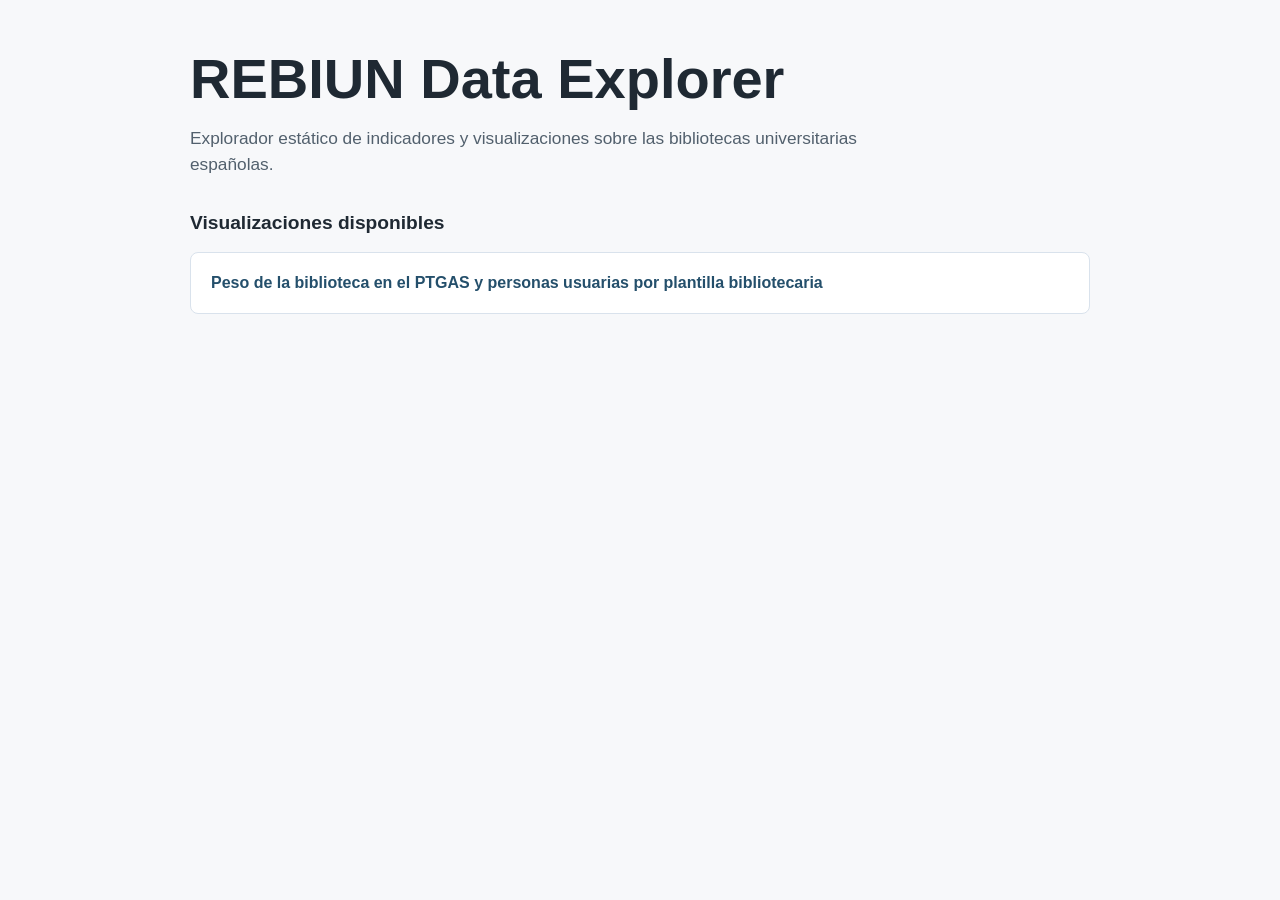
==== commit 03623280: "Estructura básica de carpetas" ====
--- a/docs/index.html
+++ b/docs/index.html
@@ -4,25 +4,77 @@
   <meta charset="UTF-8">
   <meta name="viewport" content="width=device-width, initial-scale=1.0">
   <title>REBIUN Data Explorer</title>
-  <link rel="stylesheet" href="assets/css/style.css">
+  <style>
+    body {
+      margin: 0;
+      background: #f7f8fa;
+      color: #1f2933;
+      font-family: Arial, Helvetica, sans-serif;
+      line-height: 1.5;
+    }
+
+    main {
+      width: min(900px, calc(100% - 32px));
+      margin: 0 auto;
+      padding: 48px 0;
+    }
+
+    h1 {
+      margin: 0 0 16px;
+      font-size: clamp(2rem, 5vw, 3.5rem);
+      line-height: 1.1;
+    }
+
+    p {
+      max-width: 720px;
+      margin: 0 0 32px;
+      color: #52606d;
+      font-size: 1.08rem;
+    }
+
+    h2 {
+      margin: 0 0 14px;
+      font-size: 1.2rem;
+    }
+
+    ul {
+      margin: 0;
+      padding: 0;
+      list-style: none;
+    }
+
+    li + li {
+      margin-top: 12px;
+    }
+
+    a {
+      display: block;
+      padding: 18px 20px;
+      background: #ffffff;
+      border: 1px solid #d9e2ec;
+      border-radius: 8px;
+      color: #244f6b;
+      font-weight: 700;
+      text-decoration: none;
+    }
+
+    a:hover,
+    a:focus-visible {
+      border-color: #2f6b8f;
+      text-decoration: underline;
+      outline: none;
+    }
+  </style>
 </head>
 <body>
-  <header class="site-header">
-    <div class="container">
-      <p class="eyebrow">Bibliotecas universitarias españolas</p>
-      <h1>REBIUN Data Explorer</h1>
-      <p class="lead">Explorador interactivo de indicadores y visualizaciones de las bibliotecas universitarias españolas.</p>
-    </div>
-  </header>
+  <main>
+    <h1>REBIUN Data Explorer</h1>
+    <p>Explorador estático de indicadores y visualizaciones sobre las bibliotecas universitarias españolas.</p>
 
-  <main class="container content">
-    <section class="card-grid" aria-label="Ejes disponibles">
-      <a class="card" href="recursos-humanos/">
-        <span class="card-label">Eje</span>
-        <h2>Recursos Humanos</h2>
-        <p>Indicadores y visualizaciones sobre las plantillas bibliotecarias universitarias.</p>
-      </a>
-    </section>
+    <h2>Visualizaciones disponibles</h2>
+    <ul>
+      <li><a href="scatter-ptgas-usuarios/">Peso de la biblioteca en el PTGAS y personas usuarias por plantilla bibliotecaria</a></li>
+    </ul>
   </main>
 </body>
 </html>
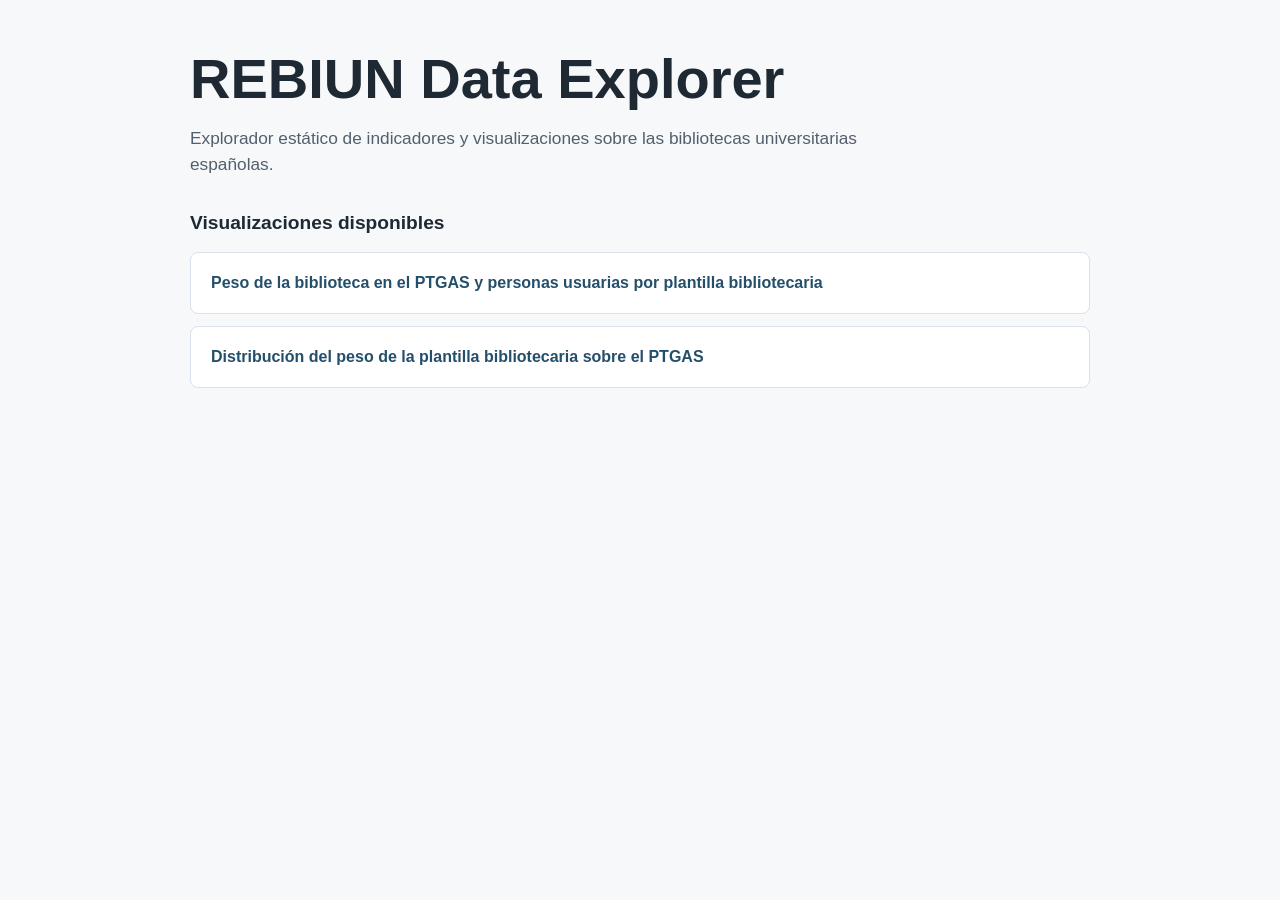
==== commit f6fe238f: "Gráfico distribución peso plantilla" ====
--- a/docs/index.html
+++ b/docs/index.html
@@ -74,6 +74,7 @@
     <h2>Visualizaciones disponibles</h2>
     <ul>
       <li><a href="scatter-ptgas-usuarios/">Peso de la biblioteca en el PTGAS y personas usuarias por plantilla bibliotecaria</a></li>
+      <li><a href="distribucion-peso-ptgas/">Distribución del peso de la plantilla bibliotecaria sobre el PTGAS</a></li>
     </ul>
   </main>
 </body>
